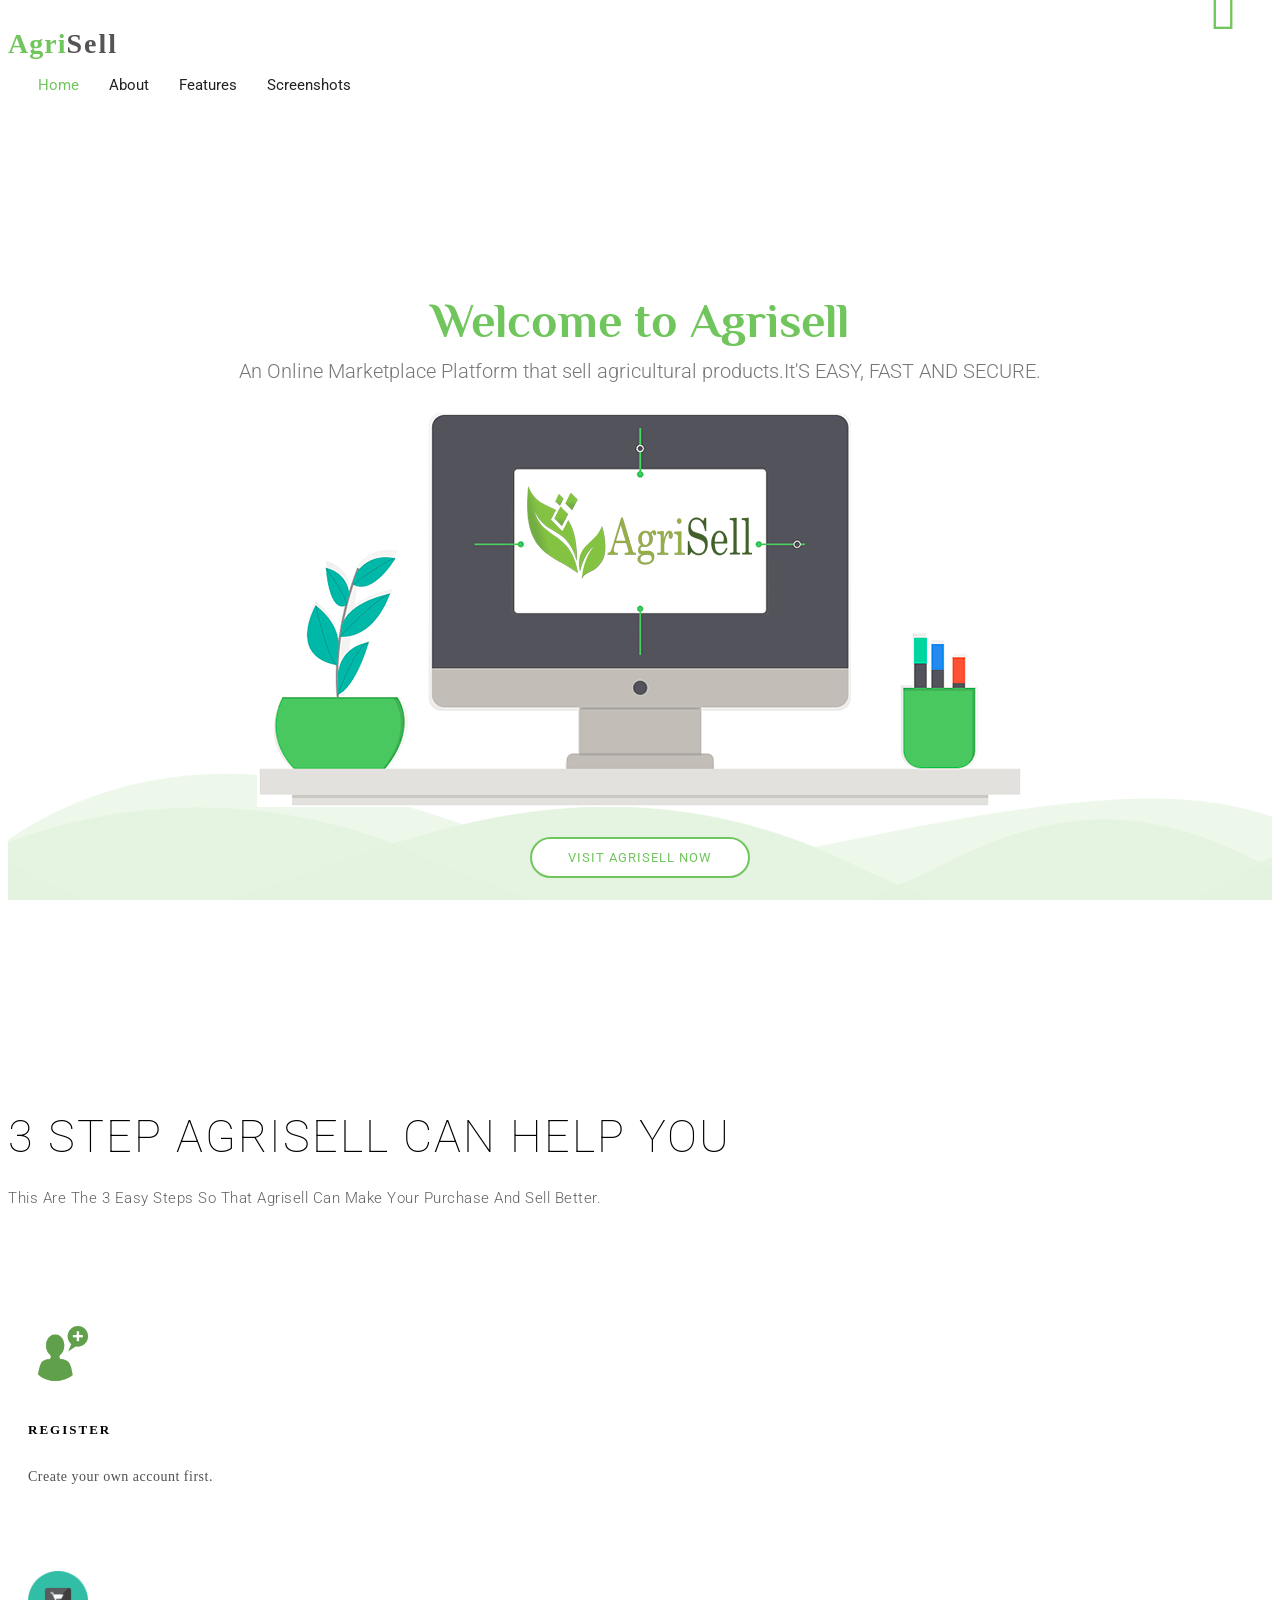
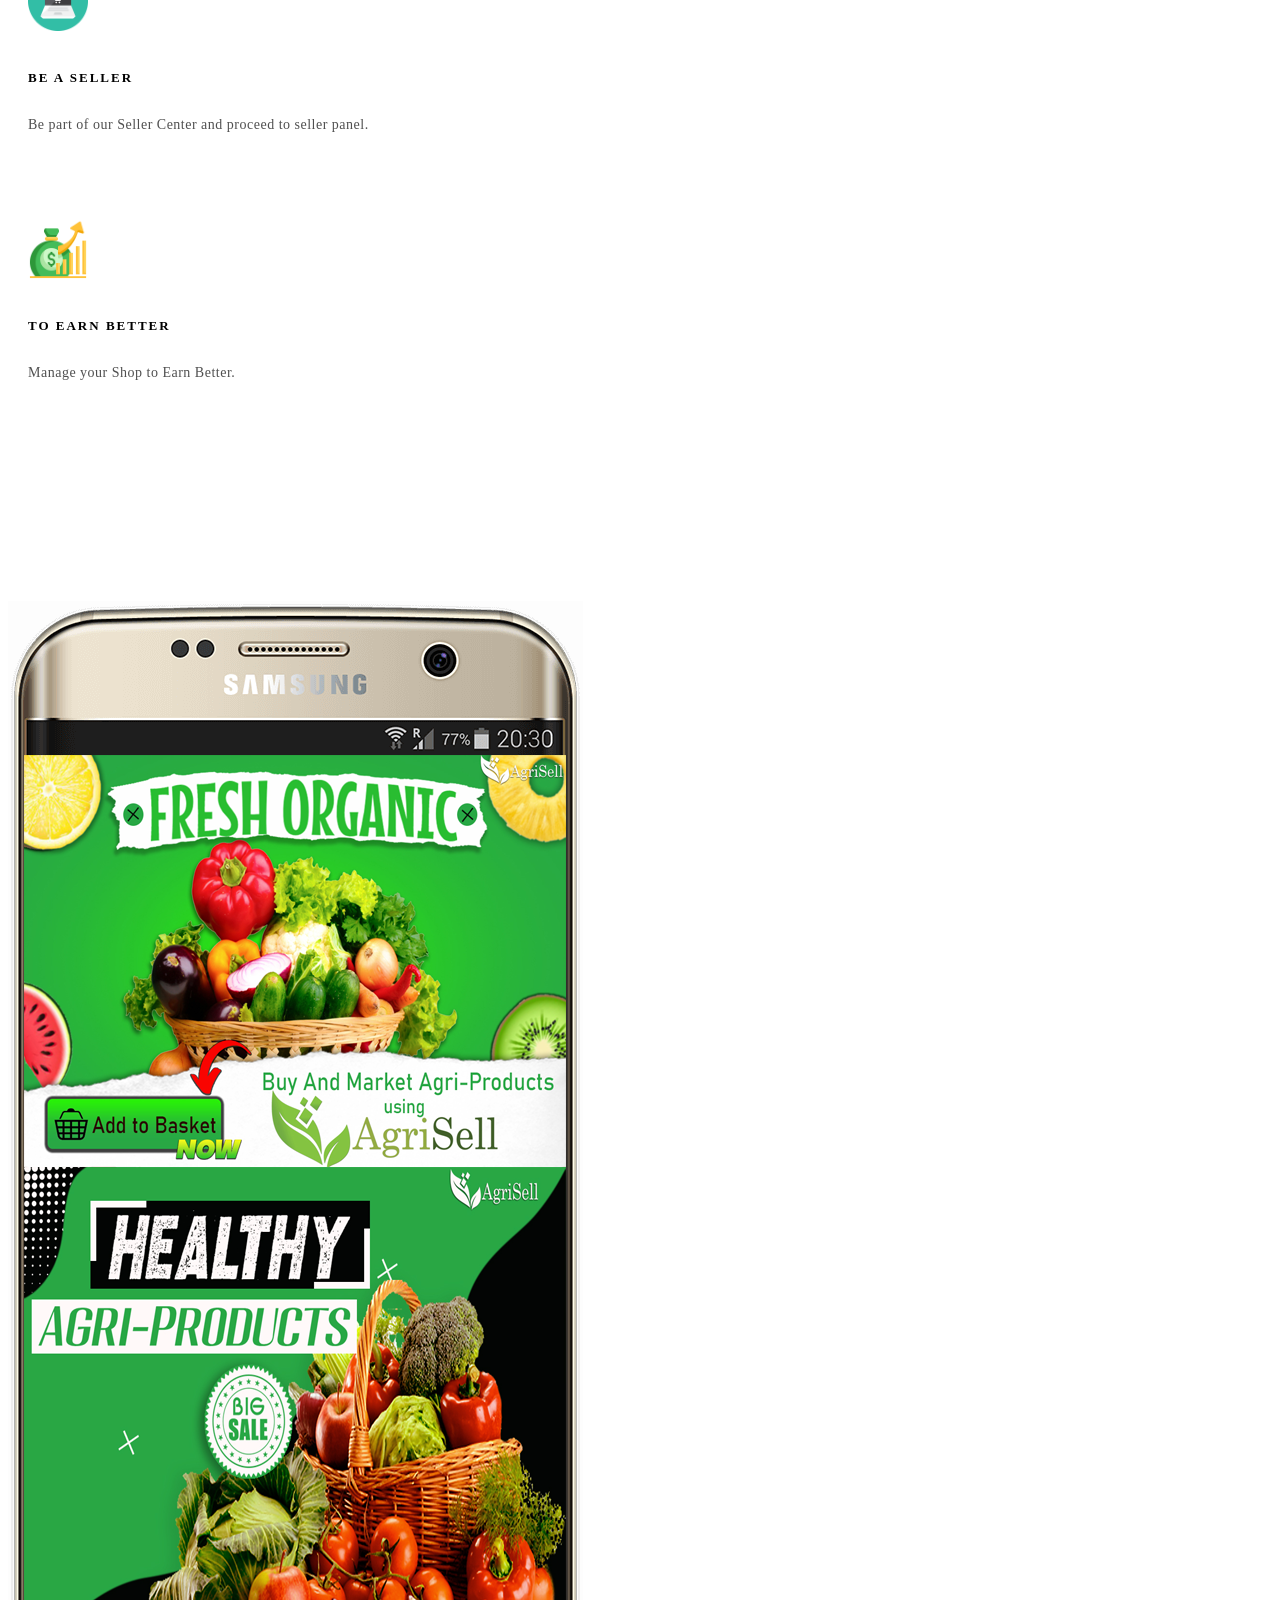
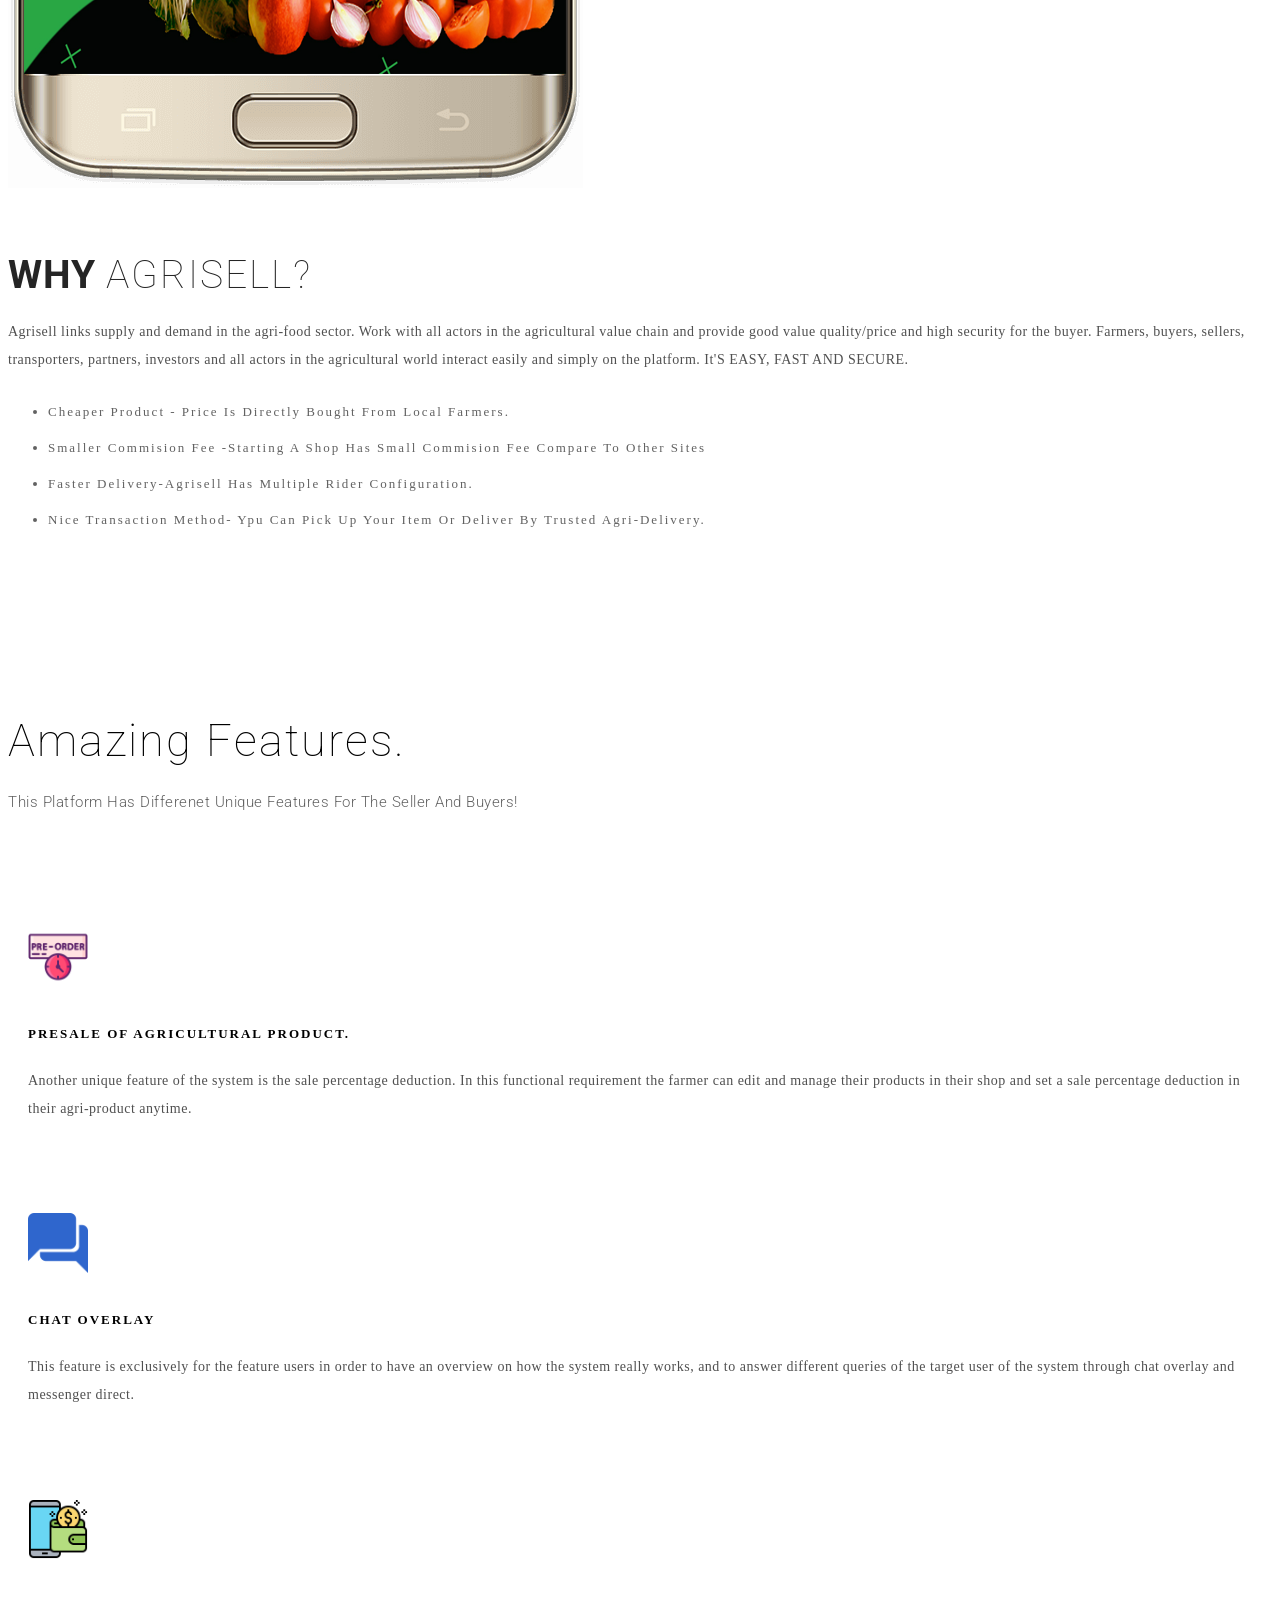
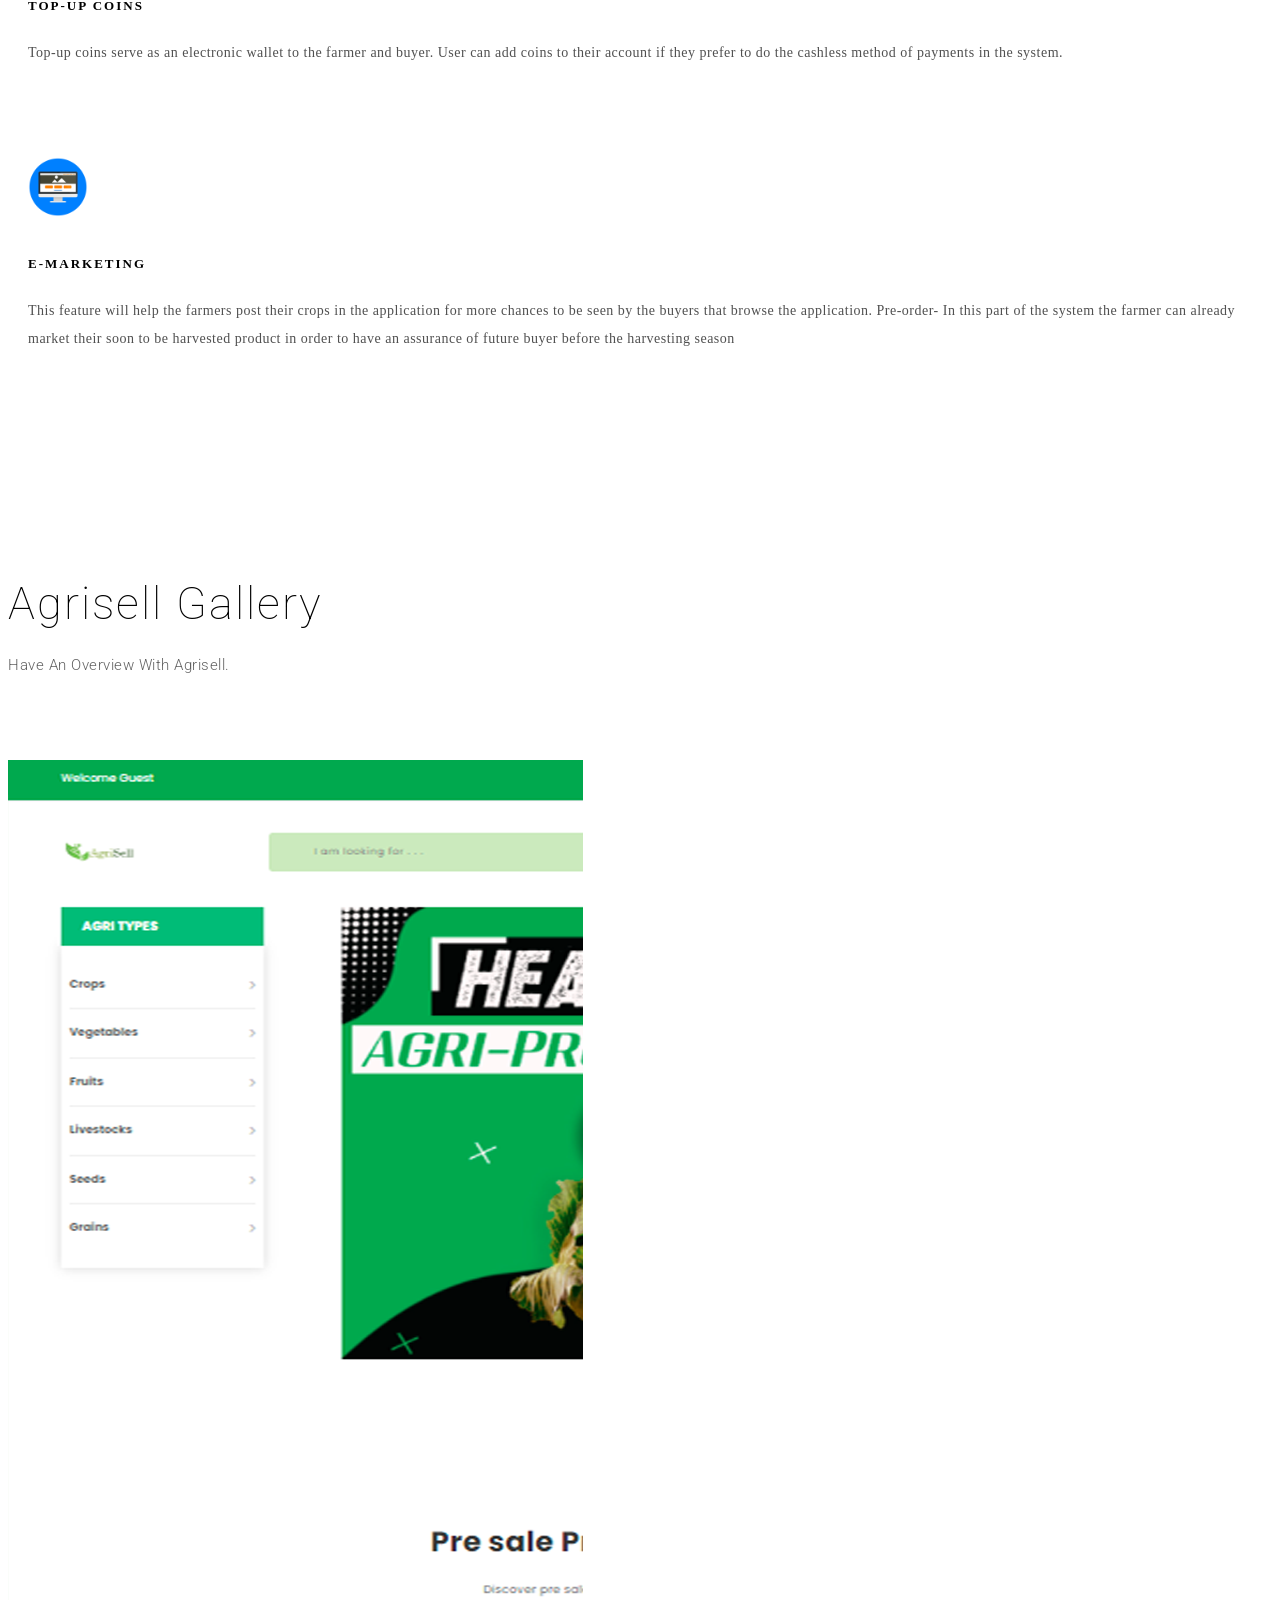
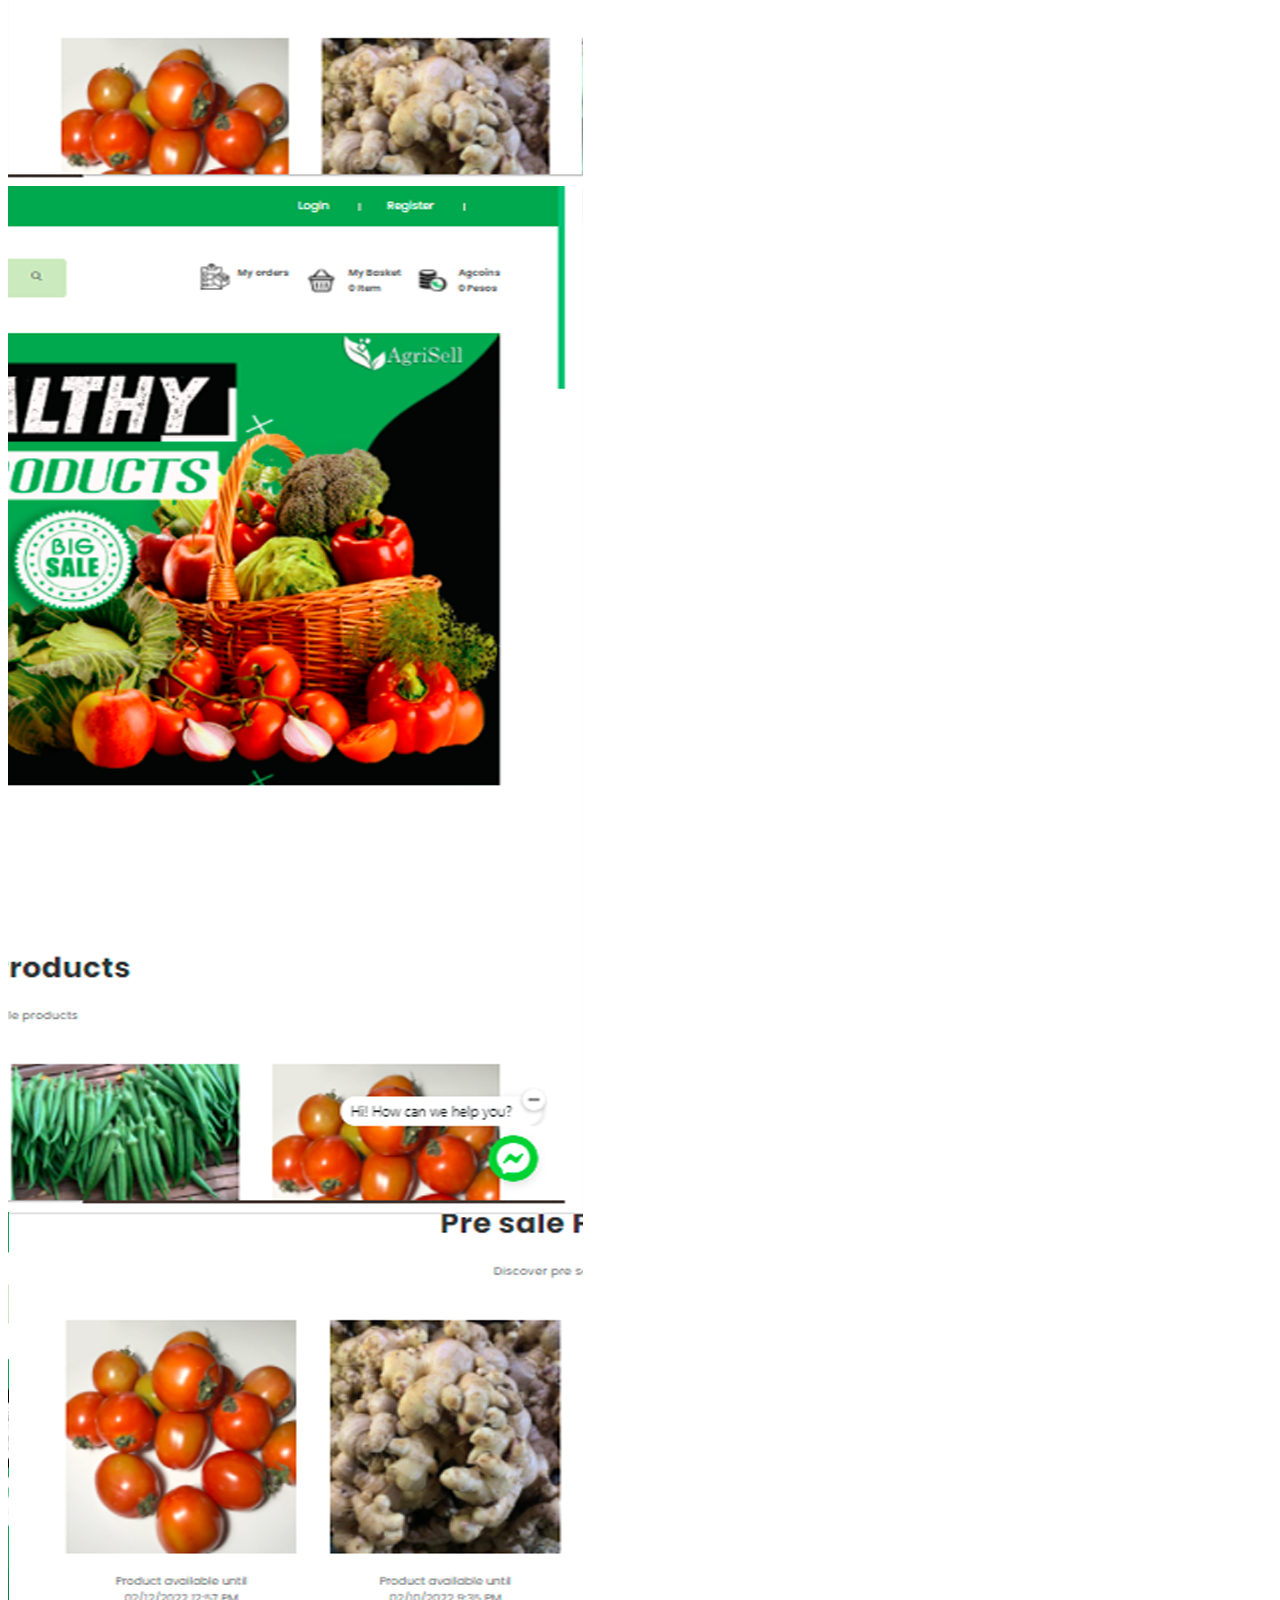
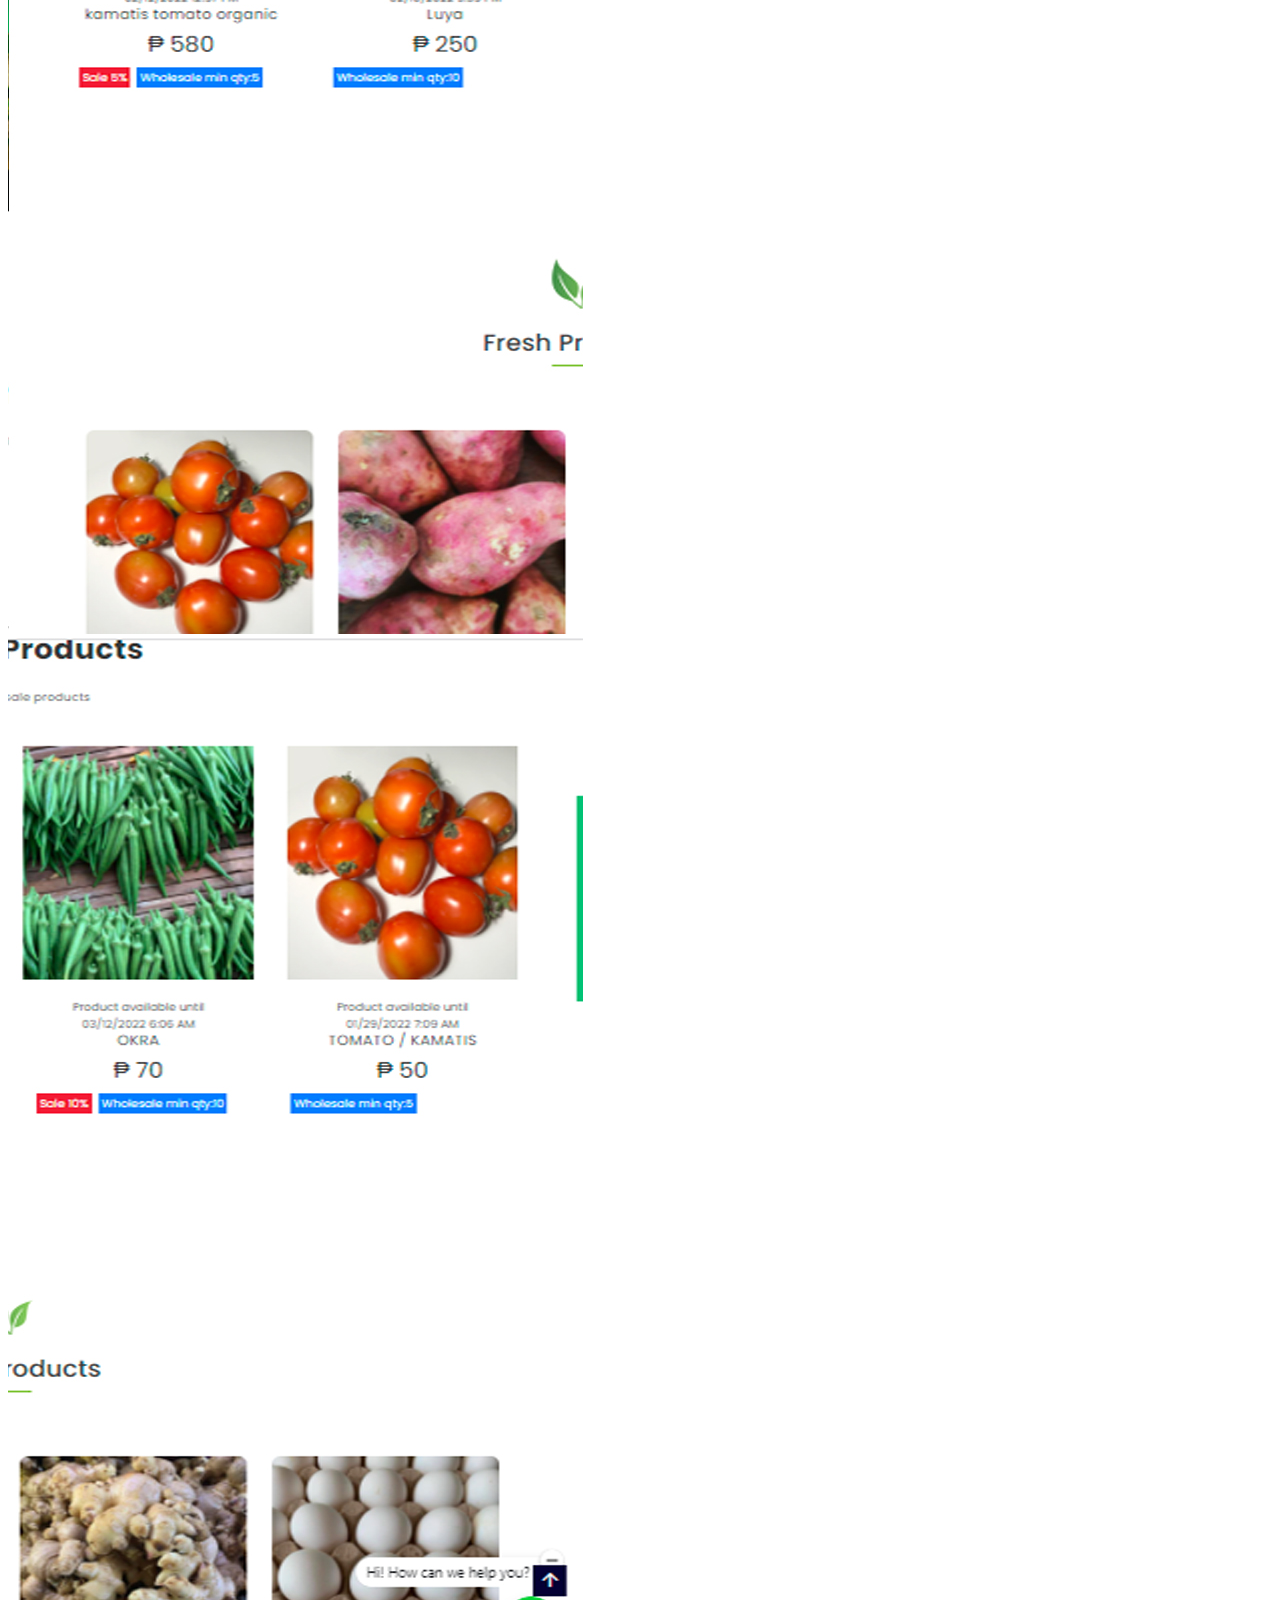
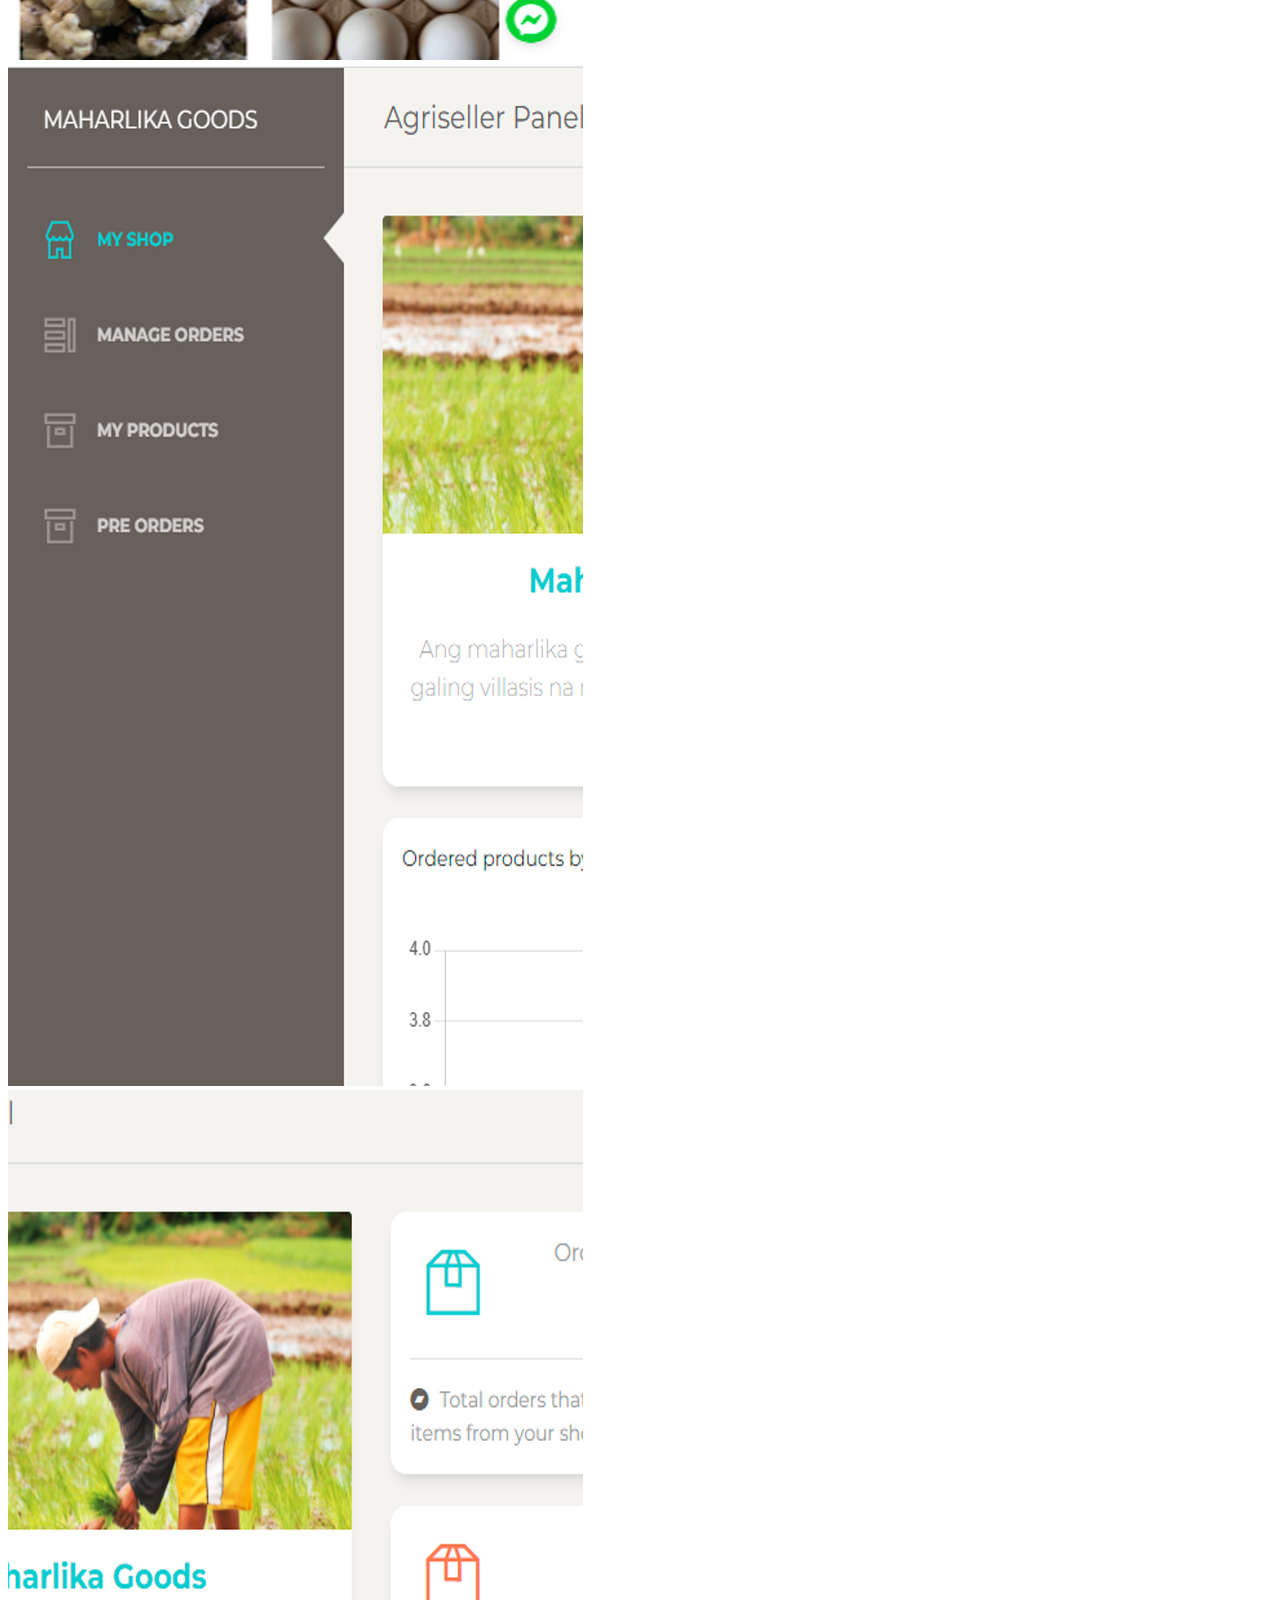
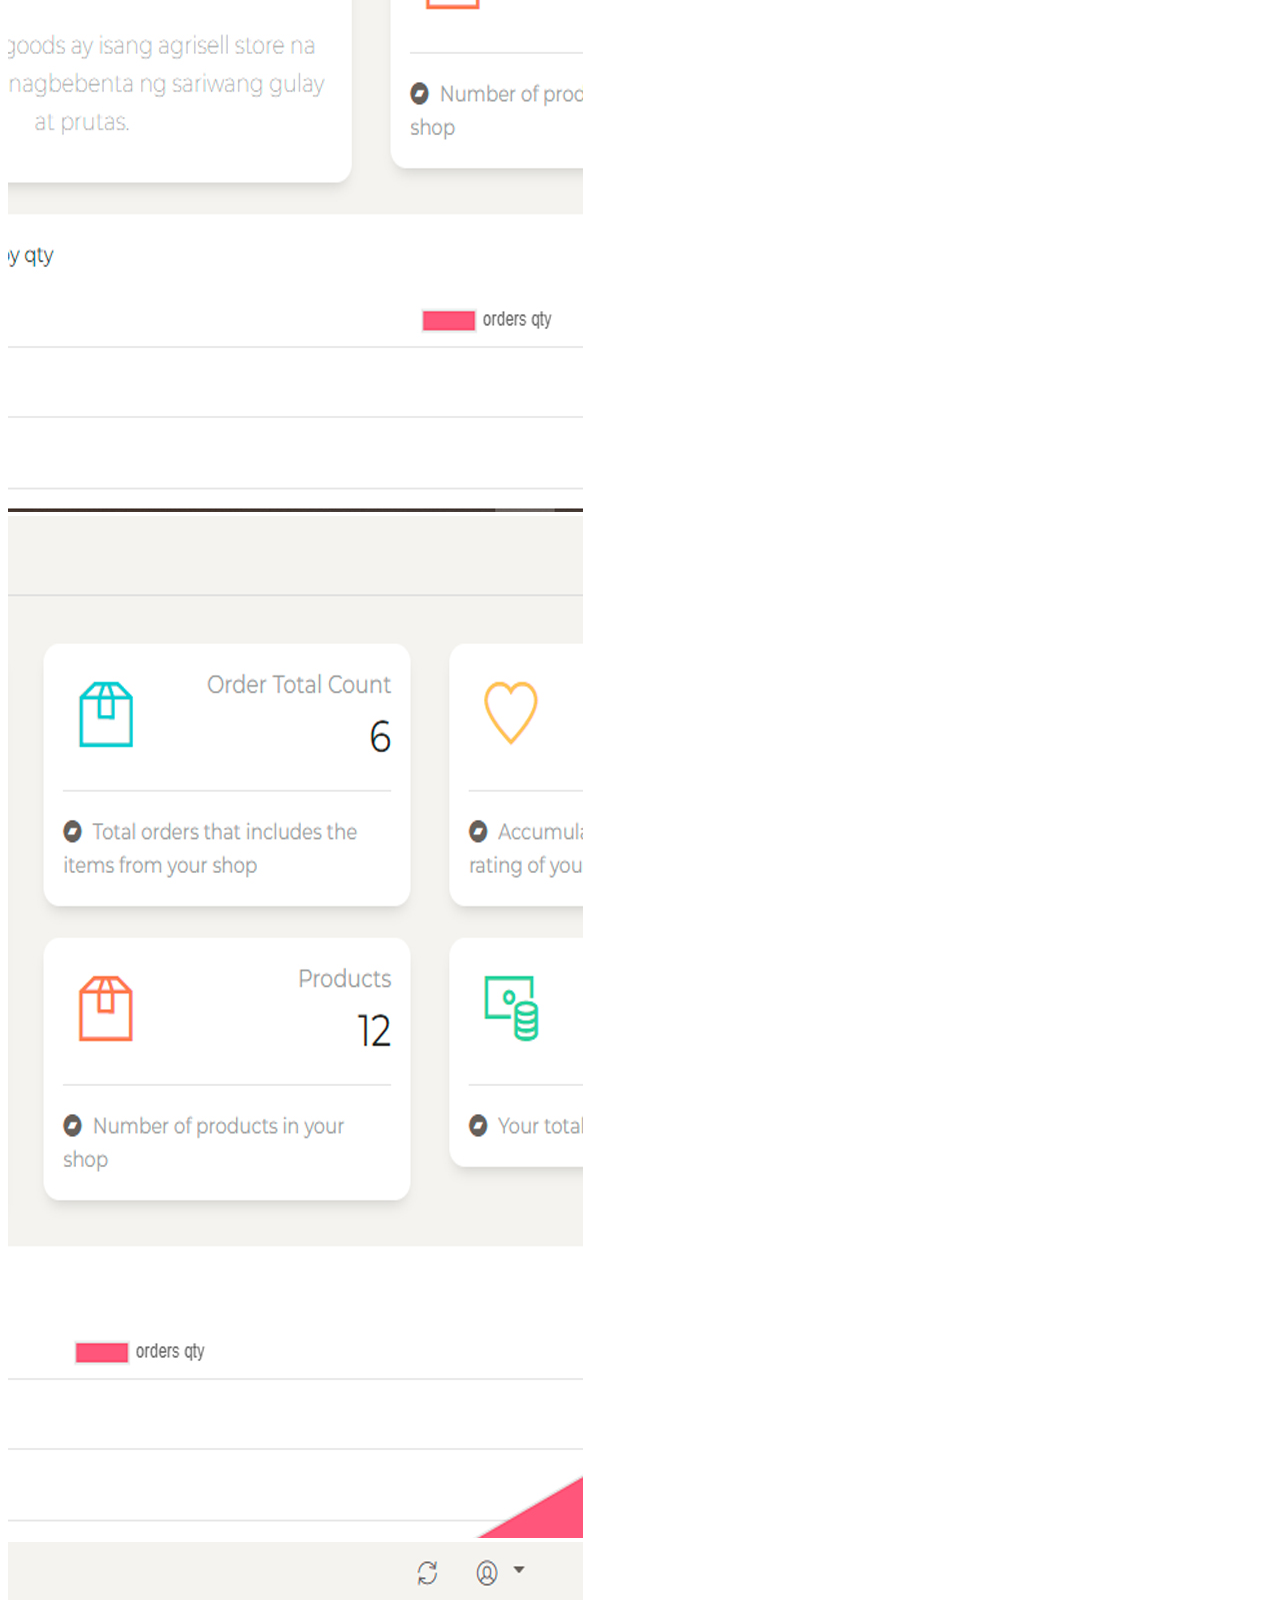
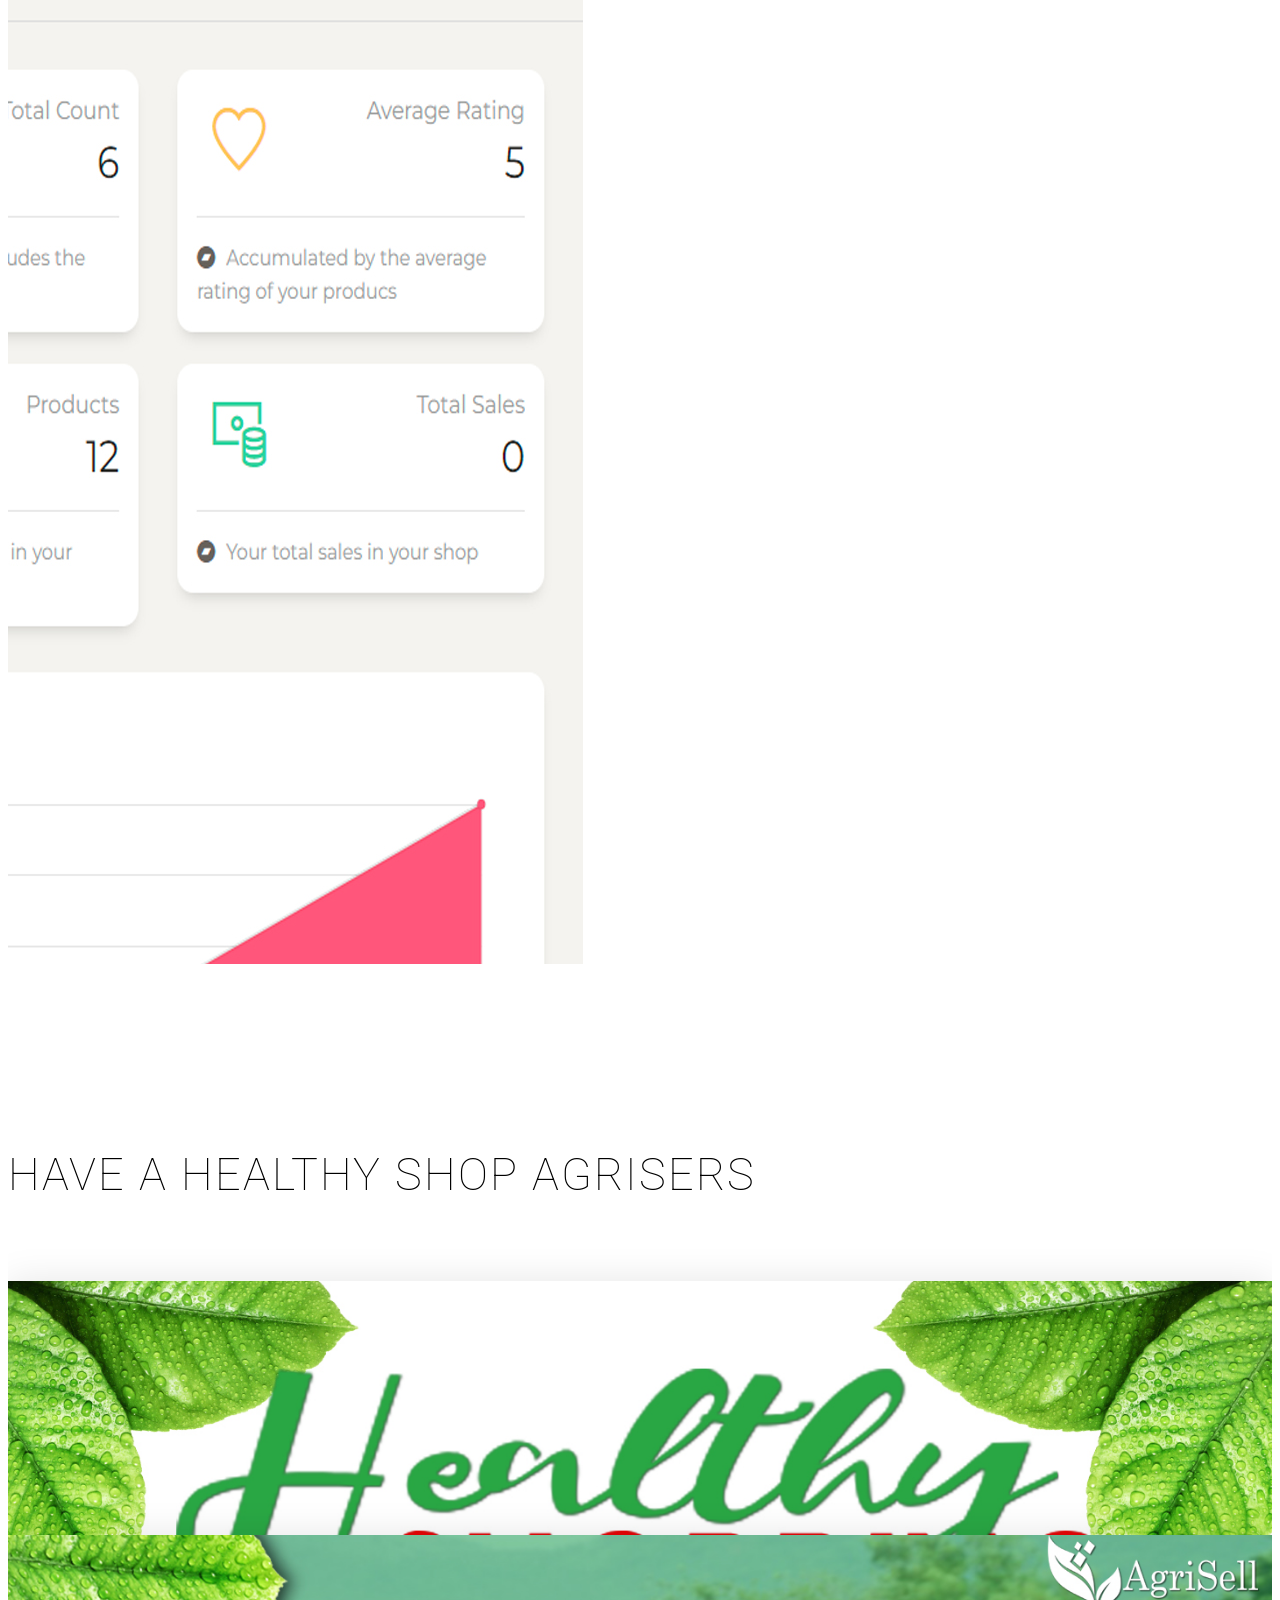
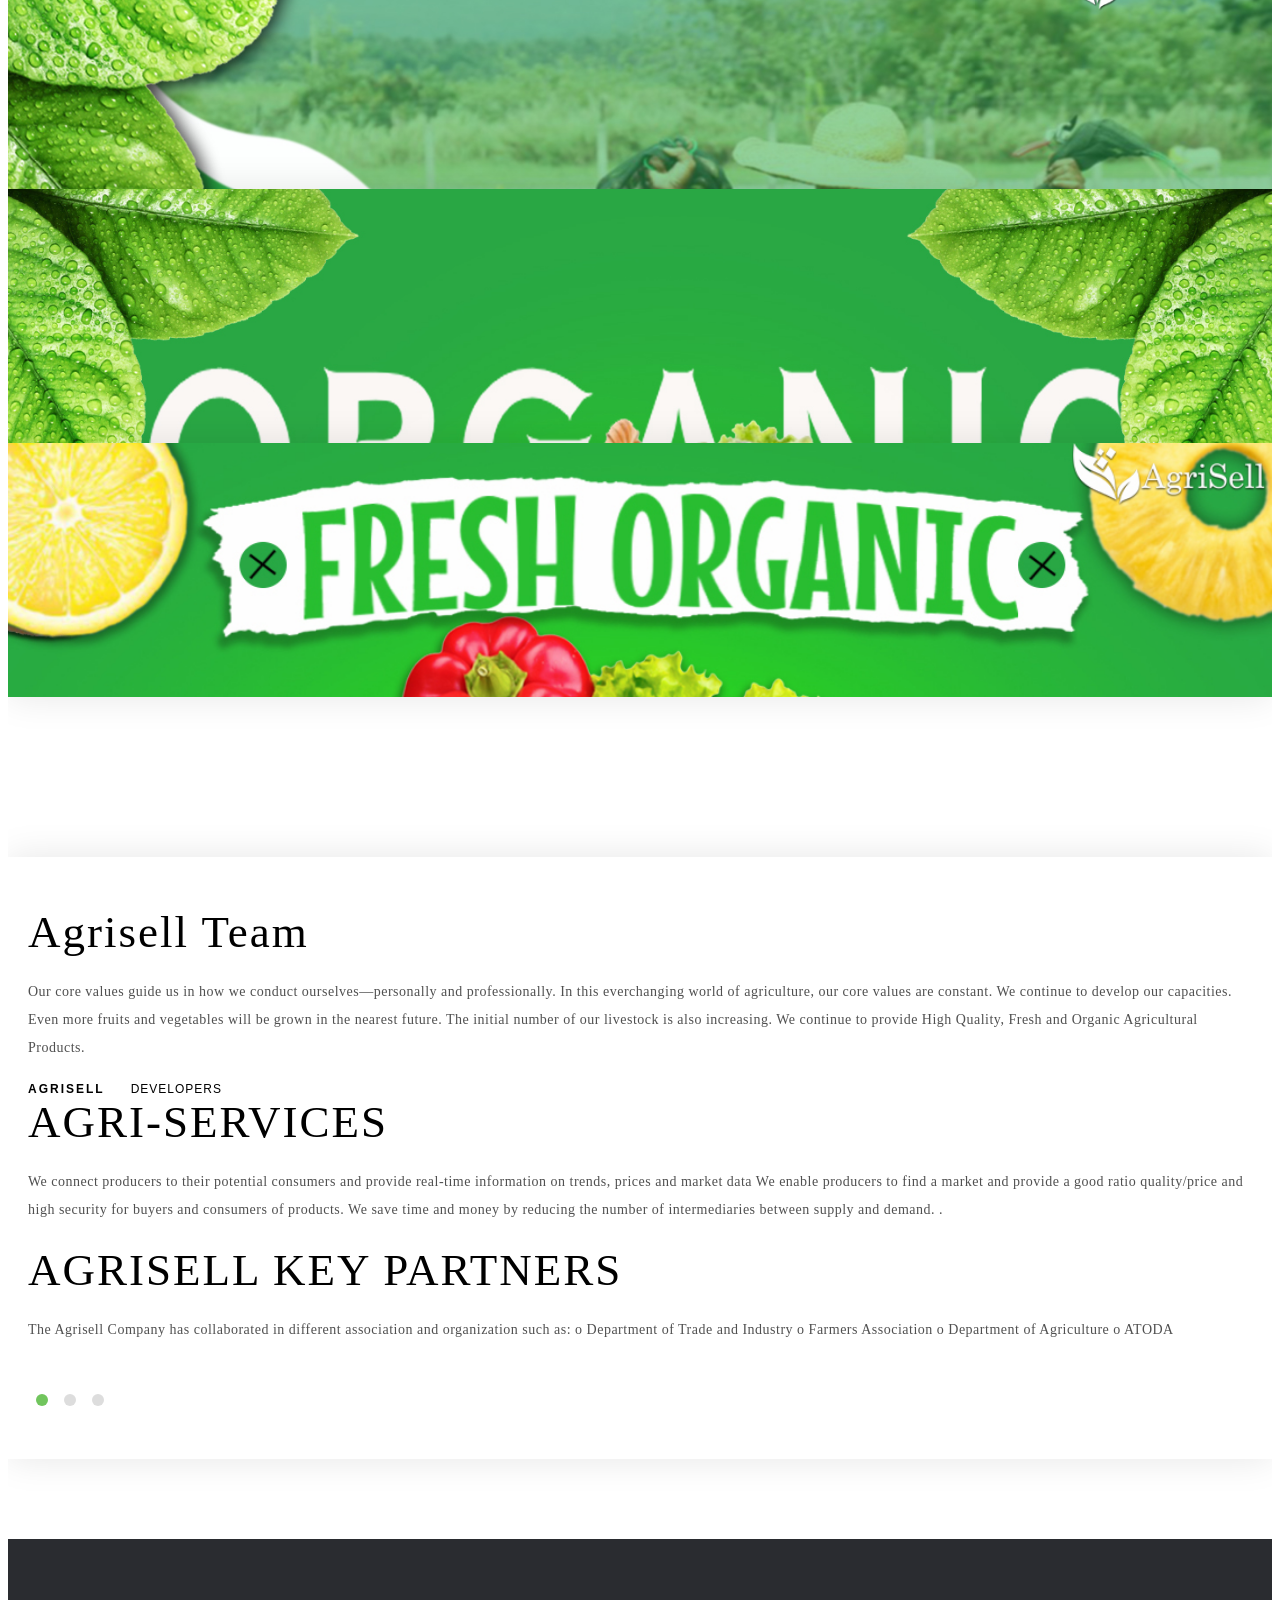
==== index.html @ 50410c85 "Add files via upload" ====
<!DOCTYPE html>
<html lang="en">

<head>
  <meta charset="utf-8">
  <meta content="width=device-width, initial-scale=1.0" name="viewport">

  <title>Agrisell</title>
  <meta content="" name="description">
  <meta content="" name="keywords">

  <!-- Favicons -->
  <link href="assets/img/logo2.png" rel="icon">
  <link href="assets/img/apple-touch-icon.png" rel="apple-touch-icon">

  <!-- Google Fonts -->
  <link href="https://fonts.googleapis.com/css?family=Open+Sans:300,300i,400,400i,700,700i|Roboto:100,300,400,500,700|Philosopher:400,400i,700,700i" rel="stylesheet">

  <!-- Vendor CSS Files -->
  <link href="assets/vendor/aos/aos.css" rel="stylesheet">
  <link href="assets/vendor/bootstrap/css/bootstrap.min.css" rel="stylesheet">
  <link href="assets/vendor/bootstrap-icons/bootstrap-icons.css" rel="stylesheet">
  <link href="assets/vendor/glightbox/css/glightbox.min.css" rel="stylesheet">
  <link href="assets/vendor/swiper/swiper-bundle.min.css" rel="stylesheet">

  <!-- Template Main CSS File -->
  <link href="assets/css/style.css" rel="stylesheet">

  <!-- =======================================================
  * Template Name: eStartup - v4.7.0
  * Template URL: https://bootstrapmade.com/estartup-bootstrap-landing-page-template/
  * Author: BootstrapMade.com
  * License: https://bootstrapmade.com/license/
  ======================================================== -->
</head>

<body>

  <!-- ======= Header ======= -->
  <header id="header" class="header fixed-top d-flex align-items-center">
    <div class="container d-flex align-items-center justify-content-between">

      <div id="logo">
        <h1><a href="index.html"><span>Agri</span>Sell</a></h1>
        <!-- Uncomment below if you prefer to use an image logo -->
        <!-- <a href="index.html"><img src="assets/img/logo.png" alt="" title="" /></a>-->
      </div>

      <nav id="navbar" class="navbar">
        <ul>
          <li><a class="nav-link scrollto active" href="#hero">Home</a></li>
          <li><a class="nav-link scrollto" href="#about-us">About</a></li>
          <li><a class="nav-link scrollto" href="#features">Features</a></li>
          <li><a class="nav-link scrollto" href="#screenshots">Screenshots</a></li>
     

         
        </ul>
        <i class="bi bi-list mobile-nav-toggle"></i>
      </nav><!-- .navbar -->

    </div>
  </header><!-- End Header -->

  <!-- ======= Hero Section ======= -->
  <section id="hero">
    <div class="hero-container" data-aos="fade-in">
      <h1>Welcome to Agrisell</h1>
      <h2>An Online Marketplace Platform that sell agricultural products.It'S EASY, FAST AND SECURE.</h2>
      <img src="assets/img/heroag.png" alt="Hero Imgs" data-aos="zoom-out" data-aos-delay="100">
      <a href="http://agslvilla.online/" class="btn-get-started scrollto">Visit AgriSell Now</a>
      
  </section><!-- End Hero Section -->

  <main id="main">

    <!-- ======= Get Started Section ======= -->
    <section id="get-started" class="padd-section text-center">

      <div class="container" data-aos="fade-up">
        <div class="section-title text-center">

          <h2>3 STEP AGRISELL CAN HELP YOU </h2>
          <p class="separator">This are the 3 easy steps so that Agrisell can make your purchase and sell better.</p>

        </div>
      </div>

      <div class="container">
        <div class="row">

          <div class="col-md-6 col-lg-4" data-aos="zoom-in" data-aos-delay="100">
            <div class="feature-block">

              <img src="assets/img/svg/regicon.jpg" alt="img">
              <h4>REGISTER</h4>
        <p>Create your own account first.</p>
           

            </div>
          </div>

          <div class="col-md-6 col-lg-4" data-aos="zoom-in" data-aos-delay="200">
            <div class="feature-block">

              <img src="assets/img/svg/sellcart.png" alt="img">
              <h4>BE A SELLER</h4>
              <p>Be part of our Seller Center and proceed to seller panel. </p>
        


            </div>
          </div>

          <div class="col-md-6 col-lg-4" data-aos="zoom-in" data-aos-delay="300">
            <div class="feature-block">

              <img src="assets/img/svg/earn.png" alt="img">
              <h4>TO EARN BETTER</h4>
              <p>Manage your Shop to Earn Better.</p>
         

            </div>
          </div>

        </div>
      </div>

    </section><!-- End Get Started Section -->

    <!-- ======= About Us Section ======= -->
    <section id="about-us" class="about-us padd-section">
      <div class="container" data-aos="fade-up">
        <div class="row justify-content-center">

          <div class="col-md-5 col-lg-3">
            <img src="assets/img/agee.png" alt="About" data-aos="zoom-in" data-aos-delay="100">
          </div>

          <div class="col-md-7 col-lg-5">
            <div class="about-content" data-aos="fade-left" data-aos-delay="100">

     <h2><span>WHY</span>AGRISELL? </h2>
              <p>Agrisell links supply and demand in the agri-food sector.
Work with all actors in the agricultural value chain and provide good value quality/price and high security for the buyer.
Farmers, buyers, sellers, transporters, partners, investors and all actors in the agricultural world interact easily and simply on the platform.
It'S EASY, FAST AND SECURE.

              </p>

               <ul class="list-unstyled">
                <li><i class="vi bi-chevron-right"></i>Cheaper Product - Price is directly bought from local farmers.
</li>
                <li><i class="vi bi-chevron-right"></i>Smaller commision fee -starting a shop has small commision fee compare to other sites
</li>
                <li><i class="vi bi-chevron-right"></i>Faster delivery-Agrisell has multiple rider configuration.
</li>
                <li><i class="vi bi-chevron-right"></i>Nice Transaction Method- Ypu can pick up your item or deliver by trusted agri-delivery.</li>
          
              </ul>
            </div>
          </div>

        </div>
      </div>
    </section><!-- End About Us Section -->

    <!-- ======= Features Section ======= -->
    <section id="features" class="padd-section text-center">

      <div class="container" data-aos="fade-up">
        <div class="section-title text-center">
          <h2>Amazing Features.</h2>
          <p class="separator">This platform has differenet unique features for the seller and buyers!</p>
        </div>

        <div class="row" data-aos="fade-up" data-aos-delay="100">

          <div class="col-md-6 col-lg-3">
            <div class="feature-block">
              <img src="assets/img/svg/presale.png" alt="img">
              <h4>Presale of Agricultural product.</h4>
              <p>Another unique feature of the system is the sale percentage deduction. In this functional requirement the farmer can edit 
and manage their products in their shop and set a sale percentage deduction in their agri-product anytime.</p>
            </div>
          </div>

          <div class="col-md-6 col-lg-3">
            <div class="feature-block">
              <img src="assets/img/svg/chatoverlay.png" alt="img">
              <h4>Chat Overlay</h4>
              <p>This feature is exclusively for the feature users in order to have an overview on how the system really works, 
and to answer different queries of the target user of the system through chat overlay and messenger direct.</p>
            </div>
          </div>

          <div class="col-md-6 col-lg-3">
            <div class="feature-block">
              <img src="assets/img/svg/agricoins.png" alt="img">
              <h4>Top-up coins</h4>
              <p>Top-up coins serve as an electronic wallet to the farmer and buyer. User can add coins to their account if they prefer to do the cashless
 method of payments in the system.</p>
            </div>
          </div>

          <div class="col-md-6 col-lg-3">
            <div class="feature-block">
              <img src="assets/img/svg/emarket.png" alt="img">
              <h4>E-marketing</h4>
              <p>This feature will help the farmers post their crops in the application for more chances to be seen by the buyers that browse the application.
Pre-order- In this part of the system the farmer can already market their soon to be harvested product in order to have an assurance of future buyer before 
the harvesting season</p>
            </div>
          </div>

         

        </div>
      </div>
    </section><!-- End Features Section -->

    <!-- ======= Screenshots Section ======= -->
    <section id="screenshots" class="padd-section text-center">

      <div class="container" data-aos="fade-up">
        <div class="section-title text-center">
          <h2>Agrisell Gallery</h2>
          <p class="separator">Have an overview with agrisell.</p>
        </div>

        <div class="screens-slider swiper">
          <div class="swiper-wrapper align-items-center">
            <div class="swiper-slide"><img src="assets/img/screen/aa.png" class="img-fluid" alt=""></div>
            <div class="swiper-slide"><img src="assets/img/screen/b.png" class="img-fluid" alt=""></div>
            <div class="swiper-slide"><img src="assets/img/screen/c.jpg" class="img-fluid" alt=""></div>
            <div class="swiper-slide"><img src="assets/img/screen/d.jpg" class="img-fluid" alt=""></div>
            <div class="swiper-slide"><img src="assets/img/screen/e.jpg" class="img-fluid" alt=""></div>
            <div class="swiper-slide"><img src="assets/img/screen/f.jpg" class="img-fluid" alt=""></div>
            <div class="swiper-slide"><img src="assets/img/screen/g.jpg" class="img-fluid" alt=""></div>
            <div class="swiper-slide"><img src="assets/img/screen/h.jpg" class="img-fluid" alt=""></div>
          </div>
          <div class="swiper-pagination"></div>
        </div>
      </div>

    </section><!-- End Screenshots Section -->



    <!-- ======= Team Section ======= -->
    <section id="team" class="padd-section text-center">

      <div class="container" data-aos="fade-up">
        <div class="section-title text-center">

          <h2>HAVE A HEALTHY SHOP AGRISERS</h2>
    
        </div>

        <div class="row">

          <div class="col-md-6 col-md-4 col-lg-3" data-aos="zoom-in" data-aos-delay="100">
            <div class="team-block bottom">
              <img src="assets/img/team/a.jpg" class="img-responsive" alt="img">
             
            </div>
          </div>

          <div class="col-md-6 col-md-4 col-lg-3" data-aos="zoom-in" data-aos-delay="200">
            <div class="team-block bottom">
              <img src="assets/img/team/b.jpg" class="img-responsive" alt="img">
              
            </div>
          </div>

          <div class="col-md-6 col-md-4 col-lg-3" data-aos="zoom-in" data-aos-delay="300">
            <div class="team-block bottom">
              <img src="assets/img/team/c.jpg" class="img-responsive" alt="img">
              
            </div>
          </div>

          <div class="col-md-6 col-md-4 col-lg-3" data-aos="zoom-in" data-aos-delay="400">
            <div class="team-block bottom">
              <img src="assets/img/team/d.jpg" class="img-responsive" alt="img">
              
            </div>
          </div>
        

        </div>
      </div>
    </section><!-- End Team Section -->

    <!-- ======= Testimonials Section ======= -->
    <section id="testimonials" class="padd-section text-center">
      <div class="container" data-aos="fade-up">
        <div class="row justify-content-center">

          <div class="col-md-8">

            <div class="testimonials-content">
              <div id="carousel-example-generic" class="carousel slide" data-bs-ride="carousel">

                <div class="carousel-inner" role="listbox">

                  <div class="carousel-item  active">
                    <div class="top-top">

                      <h2>Agrisell Team</h2>
                      <p>Our core values guide us in how we conduct ourselves—personally and professionally. In this everchanging world of agriculture, our core values are constant.
We continue to develop our capacities. Even more fruits and vegetables will be grown in the nearest future. The initial number of our livestock is also increasing. We continue to provide High Quality, Fresh and Organic Agricultural Products.

</p>
                      <h4>Agrisell<span>Developers</span></h4>

                    </div>
                  </div>

                  <div class="carousel-item ">
                    <div class="top-top">

                      <h2>AGRI-SERVICES</h2>
                      <p>We connect producers to their potential consumers and provide real-time information on trends, prices and market data

We enable producers to find a market and provide a good ratio quality/price 
and high security for buyers and consumers of products.

We save time and money by reducing the number of intermediaries 
between supply and demand.
.</p>
                  

                    </div>
                  </div>

                  <div class="carousel-item ">
                    <div class="top-top">

                      <h2>AGRISELL KEY PARTNERS</h2>
                      <p>The Agrisell Company has collaborated in different association and organization such as:
o Department of Trade and Industry
o Farmers Association
o Department of Agriculture
o ATODA
</p>
                

                    </div>
                  </div>

                </div>

                <div class="btm-btm">

                  <ul class="list-unstyled carousel-indicators">
                    <li data-bs-target="#carousel-example-generic" data-bs-slide-to="0" class="active"></li>
                    <li data-bs-target="#carousel-example-generic" data-bs-slide-to="1"></li>
                    <li data-bs-target="#carousel-example-generic" data-bs-slide-to="2"></li>
                  </ul>

                </div>

              </div>
            </div>
          </div>

        </div>
      </div>
    </section><!-- End Testimonials Section -->



  </main><!-- End #main -->

  <!-- ======= Footer ======= -->
  <footer class="footer">
    

    <div class="copyrights">
      <div class="container">
        <p>&copy; Copyrights Agrisell. All rights reserved.</p>
        <div class="credits">
          <!--
          All the links in the footer should remain intact.
          You can delete the links only if you purchased the pro version.
          Licensing information: https://bootstrapmade.com/license/
          Purchase the pro version with working PHP/AJAX contact form: https://bootstrapmade.com/buy/?theme=eStartup
        -->
       
        </div>
      </div>
    </div>

  </footer><!-- End  Footer -->

  <a href="#" class="back-to-top d-flex align-items-center justify-content-center"><i class="bi bi-arrow-up-short"></i></a>

  <!-- Vendor JS Files -->
  <script src="assets/vendor/aos/aos.js"></script>
  <script src="assets/vendor/bootstrap/js/bootstrap.bundle.min.js"></script>
  <script src="assets/vendor/glightbox/js/glightbox.min.js"></script>
  <script src="assets/vendor/swiper/swiper-bundle.min.js"></script>
  <script src="assets/vendor/php-email-form/validate.js"></script>

  <!-- Template Main JS File -->
  <script src="assets/js/main.js"></script>

</body>

</html>
---- assets/css/style.css ----
/**
* Template Name: eStartup - v4.7.0
* Template URL: https://bootstrapmade.com/estartup-bootstrap-landing-page-template/
* Author: BootstrapMade.com
* License: https://bootstrapmade.com/license/
*/

/*--------------------------------------------------------------
# General
--------------------------------------------------------------*/
body {
  background-color: #fff;
  color: #333;
}

h1, h2, h3, h4, h5, h6 {
  margin: 0;
}

h2 {
  color: #000;
  font-weight: 600;
}

h4 {
  color: #000;
  font-size: 13px;
  font-weight: 700;
  letter-spacing: 2px;
  text-transform: uppercase;
  line-height: 2;
}

h5 {
  color: #626262;
  font-size: 14px;
  font-weight: 500;
}

a {
  letter-spacing: 2px;
  text-decoration: none;
  color: #71c55d;
}
a:hover {
  color: #92d283;
}

ul {
  letter-spacing: 1px;
}

li {
  color: #626262;
  font-size: 13px;
  font-weight: 400;
  letter-spacing: 2px;
  line-height: 30px;
  text-transform: capitalize;
}

p {
  color: #505050;
  font-size: 14px;
  font-weight: 300;
  letter-spacing: 0.5px;
  line-height: 2;
  margin-bottom: 20px;
}

span {
  letter-spacing: 1px;
}

.container-full {
  padding-left: 0;
  padding-right: 0;
}

.btn {
  border: 1px solid #fff;
  border-radius: 50px;
  color: #fff;
  font-size: 11px;
  font-weight: 600;
  padding: 15px 40px;
  text-transform: uppercase;
  transition: all 0.5s ease-in-out 0s;
}

.btn-default:hover {
  color: #fff;
  background-color: #e6e6e6;
  border-color: #adadad;
}

.fa {
  text-decoration: none;
  font-size: 13px;
}

/*--------------------------------------------------------------
# Back to top button
--------------------------------------------------------------*/
.back-to-top {
  position: fixed;
  visibility: hidden;
  opacity: 0;
  right: 15px;
  bottom: 15px;
  z-index: 996;
  background: #71c55d;
  width: 40px;
  height: 40px;
  border-radius: 4px;
  transition: all 0.4s;
}
.back-to-top i {
  font-size: 28px;
  color: #fff;
  line-height: 0;
}
.back-to-top:hover {
  background: #8bd07b;
  color: #fff;
}
.back-to-top.active {
  visibility: visible;
  opacity: 1;
}

/*--------------------------------------------------------------
# Header
--------------------------------------------------------------*/
#header {
  background: #fff;
  z-index: 997;
  transition: all 0.5s ease;
  padding: 20px 0;
}
#header #logo h1 {
  color: #505050;
  font-size: 28px;
  font-weight: 600;
  letter-spacing: 1px;
  margin: 0;
}
#header #logo h1 a {
  color: #555;
  display: inline-block;
  text-decoration: none;
}
#header #logo h1 a span {
  color: #71c55d;
}
#header #logo img {
  padding: 0;
  margin: 0;
}
#header.header-scrolled {
  background: #fff;
  box-shadow: 0 3px 7px rgba(0, 0, 0, 0.1);
  padding: 12px 0;
}

/*--------------------------------------------------------------
# Navigation Menu
--------------------------------------------------------------*/
/**
* Desktop Navigation 
*/
.navbar {
  padding: 0;
}
.navbar ul {
  margin: 0;
  padding: 0;
  display: flex;
  list-style: none;
  align-items: center;
}
.navbar li {
  position: relative;
}
.navbar a, .navbar a:focus {
  display: flex;
  align-items: center;
  justify-content: space-between;
  padding: 10px 0 10px 30px;
  font-family: "Roboto", sans-serif;
  font-size: 15px;
  color: #222;
  white-space: nowrap;
  transition: 0.3s;
  letter-spacing: 0;
}
.navbar a i, .navbar a:focus i {
  font-size: 12px;
  line-height: 0;
  margin-left: 5px;
}
.navbar a:hover, .navbar .active, .navbar .active:focus, .navbar li:hover > a {
  color: #71c55d;
}
.navbar .dropdown ul {
  display: block;
  position: absolute;
  left: 14px;
  top: calc(100% + 30px);
  margin: 0;
  padding: 10px 0;
  z-index: 99;
  opacity: 0;
  visibility: hidden;
  background: #fff;
  box-shadow: 0px 0px 30px rgba(127, 137, 161, 0.25);
  transition: 0.3s;
  border-radius: 4px;
}
.navbar .dropdown ul li {
  min-width: 200px;
}
.navbar .dropdown ul a {
  padding: 10px 20px;
  text-transform: none;
}
.navbar .dropdown ul a i {
  font-size: 12px;
}
.navbar .dropdown ul a:hover, .navbar .dropdown ul .active:hover, .navbar .dropdown ul li:hover > a {
  color: #71c55d;
}
.navbar .dropdown:hover > ul {
  opacity: 1;
  top: 100%;
  visibility: visible;
}
.navbar .dropdown .dropdown ul {
  top: 0;
  left: calc(100% - 30px);
  visibility: hidden;
}
.navbar .dropdown .dropdown:hover > ul {
  opacity: 1;
  top: 0;
  left: 100%;
  visibility: visible;
}
@media (max-width: 1366px) {
  .navbar .dropdown .dropdown ul {
    left: -90%;
  }
  .navbar .dropdown .dropdown:hover > ul {
    left: -100%;
  }
}

/**
* Mobile Navigation 
*/
.mobile-nav-toggle {
  color: #222;
  font-size: 28px;
  cursor: pointer;
  display: none;
  line-height: 0;
  transition: 0.5s;
}
.mobile-nav-toggle.bi-x {
  color: #fff;
}

@media (max-width: 991px) {
  .mobile-nav-toggle {
    display: block;
  }

  .navbar ul {
    display: none;
  }
}
.navbar-mobile {
  position: fixed;
  overflow: hidden;
  top: 0;
  right: 0;
  left: 0;
  bottom: 0;
  background: rgba(34, 34, 34, 0.9);
  transition: 0.3s;
  z-index: 999;
}
.navbar-mobile .mobile-nav-toggle {
  position: absolute;
  top: 15px;
  right: 15px;
}
.navbar-mobile ul {
  display: block;
  position: absolute;
  top: 55px;
  right: 15px;
  bottom: 15px;
  left: 15px;
  padding: 10px 0;
  border-radius: 6px;
  background-color: #fff;
  overflow-y: auto;
  transition: 0.3s;
}
.navbar-mobile a, .navbar-mobile a:focus {
  padding: 10px 20px;
  font-size: 15px;
  color: #222;
}
.navbar-mobile a:hover, .navbar-mobile .active, .navbar-mobile li:hover > a {
  color: #71c55d;
}
.navbar-mobile .getstarted, .navbar-mobile .getstarted:focus {
  margin: 15px;
}
.navbar-mobile .dropdown ul {
  position: static;
  display: none;
  margin: 10px 20px;
  padding: 10px 0;
  z-index: 99;
  opacity: 1;
  visibility: visible;
  background: #fff;
  box-shadow: 0px 0px 30px rgba(127, 137, 161, 0.25);
}
.navbar-mobile .dropdown ul li {
  min-width: 200px;
}
.navbar-mobile .dropdown ul a {
  padding: 10px 20px;
}
.navbar-mobile .dropdown ul a i {
  font-size: 12px;
}
.navbar-mobile .dropdown ul a:hover, .navbar-mobile .dropdown ul .active:hover, .navbar-mobile .dropdown ul li:hover > a {
  color: #71c55d;
}
.navbar-mobile .dropdown > .dropdown-active {
  display: block;
}

/*--------------------------------------------------------------
# Hero Section
--------------------------------------------------------------*/
#hero {
  width: 100%;
  height: calc(100vh - 40px);
  background: url(../img/hero-bg.png) center bottom no-repeat;
  background-size: 100%;
  position: relative;
  margin-top: 40px;
}
@media (min-width: 1025px) {
  #hero {
    background-attachment: fixed;
  }
}
@media (min-width: 1025px) and (max-height: 768px) {
  #hero {
    height: 110vh;
  }
}
@media (max-height: 600px) {
  #hero {
    height: 200vh;
  }
}
#hero .hero-container {
  position: absolute;
  bottom: 0;
  top: 0;
  left: 0;
  right: 0;
  display: flex;
  justify-content: center;
  align-items: center;
  flex-direction: column;
  text-align: center;
}
#hero h1 {
  margin: 0 0 10px 0;
  font-size: 48px;
  font-weight: 700;
  line-height: 56px;
  font-family: "Philosopher", sans-serif;
  color: #71c55d;
}
@media (max-width: 768px) {
  #hero h1 {
    font-size: 28px;
    line-height: 36px;
  }
}
#hero h2 {
  color: #777;
  margin-bottom: 30px;
  font-size: 20px;
  font-family: "Roboto", sans-serif;
  font-weight: 300;
}
@media (max-width: 768px) {
  #hero h2 {
    font-size: 18px;
    line-height: 24px;
    margin-bottom: 30px;
  }
}
#hero img {
  max-width: 95%;
  margin-bottom: 30px;
}
#hero .btn-get-started {
  font-family: "Roboto", sans-serif;
  text-transform: uppercase;
  font-weight: 400;
  font-size: 13px;
  letter-spacing: 1px;
  display: inline-block;
  padding: 11px 36px;
  border-radius: 50px;
  transition: 0.5s;
  margin-bottom: 30px;
  border: 2px solid #71c55d;
  background: #fff;
  color: #71c55d;
  text-decoration: none;
}
#hero .btn-get-started:hover {
  background: #71c55d;
  color: #fff;
}
#hero .btns a {
  color: #555;
  font-size: 11px;
  font-weight: 600;
  text-transform: uppercase;
  margin: 4px 20px;
  text-decoration: none;
  transition: 0.3s;
}
@media (max-width: 575px) {
  #hero .btns a {
    margin: 4px 8px;
  }
}
#hero .btns a:hover {
  color: #71c55d;
}

/*--------------------------------------------------------------
# Sections
--------------------------------------------------------------*/
section {
  overflow: hidden;
}

.padd-section {
  padding-bottom: 80px;
  padding-top: 80px;
}
@media (max-width: 992px) {
  .padd-section {
    padding-top: 40px;
    padding-bottom: 40px;
  }
}

.section-title {
  margin-bottom: 80px;
}
@media (max-width: 992px) {
  .section-title {
    margin-bottom: 40px;
  }
}

.section-title h2 {
  font-family: "Roboto", sans-serif;
  font-size: 45px;
  font-weight: 100;
  letter-spacing: 2px;
  margin-bottom: 20px;
  text-transform: capitalize;
}

.section-title .separator {
  margin: 0;
}

.separator {
  color: #626262;
  font-family: "Roboto", sans-serif;
  font-size: 15px;
  font-weight: 300;
  margin-bottom: 30px;
  text-transform: capitalize;
}

/*--------------------------------------------------------------
# Breadcrumbs
--------------------------------------------------------------*/
.breadcrumbs {
  padding: 20px 0;
  background-color: #f5fbf3;
  min-height: 40px;
  margin-top: 82px;
}
@media (max-width: 992px) {
  .breadcrumbs {
    margin-top: 68px;
  }
}
.breadcrumbs h2 {
  font-size: 24px;
  font-weight: 300;
  margin: 0;
}
@media (max-width: 992px) {
  .breadcrumbs h2 {
    margin: 0 0 10px 0;
  }
}
.breadcrumbs ol {
  display: flex;
  flex-wrap: wrap;
  list-style: none;
  padding: 0;
  margin: 0;
}
.breadcrumbs ol li {
  letter-spacing: 0;
  font-size: 14px;
}
.breadcrumbs ol li + li {
  padding-left: 10px;
}
.breadcrumbs ol li + li::before {
  display: inline-block;
  padding-right: 10px;
  color: #6c757d;
  content: "/";
}
@media (max-width: 768px) {
  .breadcrumbs .d-flex {
    display: block !important;
  }
  .breadcrumbs ol {
    display: block;
  }
  .breadcrumbs ol li {
    display: inline-block;
  }
}

/* Get Started Section
--------------------------------*/
#get-started {
  display: inline-block;
  height: 100%;
  width: 100%;
}
#get-started .feature-block {
  background: #fff none repeat scroll 0 0;
  padding: 30px 20px;
  transition: all 0.5s ease-in-out 0s;
}
#get-started .feature-block img {
  height: 60px;
  margin-bottom: 30px;
  width: 60px;
}
@media (max-width: 991px) {
  #get-started .feature-block {
    margin-bottom: 30px;
  }
}
#get-started .feature-block:hover {
  box-shadow: 0 0 35px rgba(0, 0, 0, 0.1);
  transition: all 0.5s ease-in-out 0s;
}
#get-started .feature-block h4 {
  margin-bottom: 20px;
}
#get-started .feature-block p {
  margin-bottom: 20px;
}
#get-started .feature-block a {
  color: #505050;
  font-size: 12px;
  font-weight: 600;
  text-decoration: none;
  text-transform: capitalize;
  transition: 0.3s;
}
#get-started .feature-block a:hover {
  color: #71c55d;
}

/* About Us Section
--------------------------------*/
#about-us img {
  max-width: 100%;
}
#about-us .about-content {
  padding-top: 60px;
}
#about-us .about-content h2 {
  color: #252525;
  font-family: "roboto";
  font-size: 39px;
  font-weight: 100;
  letter-spacing: 2px;
  margin-bottom: 20px;
  text-transform: capitalize;
}
#about-us .about-content span {
  font-weight: 700;
  padding-right: 10px;
  text-transform: uppercase;
}
#about-us .about-content ul li {
  line-height: 36px;
}
#about-us .about-content ul li .fa {
  padding-right: 20px;
}

/* Features Section
--------------------------------*/
#features {
  display: inline-block;
  height: 100%;
  width: 100%;
}
#features .feature-block {
  background: #fff none repeat scroll 0 0;
  padding: 30px 20px;
  margin-bottom: 30px;
  transition: all 0.5s ease-in-out 0s;
}
#features .feature-block img {
  height: 60px;
  margin-bottom: 30px;
  width: 60px;
}
#features .feature-block:hover {
  box-shadow: 0 0 35px rgba(0, 0, 0, 0.1);
  transition: all 0.5s ease-in-out 0s;
}
#features .feature-block h4 {
  margin-bottom: 20px;
}
#features .feature-block p {
  margin-bottom: 0;
}

/* Screenshots Section
--------------------------------*/
#screenshots .swiper-pagination {
  margin-top: 20px;
  position: relative;
  width: 400;
  height: 120;
}
#screenshots .swiper-pagination .swiper-pagination-bullet {
  width: 12px;
  height: 12px;
  background-color: #fff;
  opacity: 1;
  border: 1px solid #71c55d;
}
#screenshots .swiper-pagination .swiper-pagination-bullet-active {
  background-color: #71c55d;
}

/* Video Section
--------------------------------*/
#video {
  background: url(../img/video-bg.jpg) center center;
  background-repeat: no-repeat;
  background-size: cover;
  height: 400px;
  overflow: hidden;
}
#video .overlay {
  background: rgba(0, 0, 0, 0.85);
  height: 100%;
}
#video .overlay .play-btn {
  width: 94px;
  height: 94px;
  background: radial-gradient(#71c55d 50%, rgba(113, 197, 93, 0.15) 52%);
  border-radius: 50%;
  display: block;
  margin: 153px auto 0;
  position: relative;
  overflow: hidden;
}
#video .overlay .play-btn::after {
  content: "";
  position: absolute;
  left: 50%;
  top: 50%;
  transform: translateX(-40%) translateY(-50%);
  width: 0;
  height: 0;
  border-top: 10px solid transparent;
  border-bottom: 10px solid transparent;
  border-left: 15px solid #fff;
  z-index: 100;
  transition: all 400ms cubic-bezier(0.55, 0.055, 0.675, 0.19);
}
#video .overlay .play-btn:before {
  content: "";
  position: absolute;
  width: 120px;
  height: 120px;
  -webkit-animation-delay: 0s;
  animation-delay: 0s;
  -webkit-animation: pulsate1 2s;
  animation: pulsate1 2s;
  -webkit-animation-direction: forwards;
  animation-direction: forwards;
  -webkit-animation-iteration-count: infinite;
  animation-iteration-count: infinite;
  -webkit-animation-timing-function: steps;
  animation-timing-function: steps;
  opacity: 1;
  border-radius: 50%;
  border: 2px solid rgba(255, 255, 255, 0.5);
  top: -15%;
  left: -15%;
  background: rgba(198, 16, 0, 0);
}
#video .overlay .play-btn:hover::after {
  border-left: 15px solid #71c55d;
  transform: scale(20);
}
#video .overlay .play-btn:hover::before {
  content: "";
  position: absolute;
  left: 50%;
  top: 50%;
  transform: translateX(-40%) translateY(-50%);
  width: 0;
  height: 0;
  border: none;
  border-top: 10px solid transparent;
  border-bottom: 10px solid transparent;
  border-left: 15px solid #fff;
  z-index: 200;
  -webkit-animation: none;
  animation: none;
  border-radius: 0;
}

@-webkit-keyframes pulsate1 {
  0% {
    transform: scale(0.6, 0.6);
    opacity: 1;
  }
  100% {
    transform: scale(1, 1);
    opacity: 0;
  }
}
@keyframes pulsate1 {
  0% {
    transform: scale(0.6, 0.6);
    opacity: 1;
  }
  100% {
    transform: scale(1, 1);
    opacity: 0;
  }
}
@-webkit-keyframes pulsate2 {
  0% {
    transform: scale(0.1, 0.1);
    opacity: 1;
  }
  100% {
    transform: scale(1, 1);
    opacity: 0;
  }
}
/* Team Section
--------------------------------*/
#team .team-block {
  box-shadow: 0 0 35px rgba(0, 0, 0, 0.1);
  height: 254px;
  overflow: hidden;
  position: relative;
  width: 100%;
}
@media (max-width: 991px) {
  #team .team-block {
    margin-bottom: 30px;
  }
}
#team .team-block img {
  width: 100%;
}
#team .team-block .team-content {
  background: #fff none repeat scroll 0 0;
  bottom: 0;
  box-shadow: 0 0 4px 0 rgba(0, 0, 0, 0.2), 0 0 0 0 rgba(0, 0, 0, 0.19);
  bottom: -147px;
  padding: 20px 0;
  position: absolute;
  width: 100%;
  transition: all 0.5s ease-in-out 0s;
}
#team .team-block .team-content ul {
  display: block;
  width: 100%;
}
#team .team-block .team-content ul li {
  display: inline-block;
}
#team .team-block .team-content ul li a {
  color: #626262;
}
#team .team-block .team-content ul li a .fa {
  float: left;
  padding-left: 10px;
  padding-right: 10px;
  transition: 0.3s;
}
#team .team-block .team-content ul li a .fa:hover {
  color: #71c55d;
}
#team .team-block .team-content ul > span {
  display: inline-block;
  font-size: 14px;
  font-weight: 300;
  letter-spacing: 0.5px;
  margin-bottom: 20px;
  text-transform: uppercase;
}
#team .team-block:hover .team-content {
  bottom: 0px;
  transition: all 0.5s ease-in-out 0s;
}

/* Testimonials Section
--------------------------------*/
#testimonials .testimonials-content {
  box-shadow: 0 0 35px rgba(0, 0, 0, 0.1);
  padding: 49px 20px;
}

#testimonials .testimonials-content::before {
  color: #71c55d;
  content: "\f10e";
  display: inline-block;
  font: 70px/1 FontAwesome;
  position: absolute;
  right: 43px;
  text-align: left;
  top: -29px;
}

#testimonials .top-top > h2 {
  font-family: "Roboto" sans-serif;
  font-size: 45px;
  font-weight: 100;
  letter-spacing: 2px;
  margin-bottom: 20px;
  text-transform: capitalize;
}

#testimonials .top-top > h4 {
  font: 700 12px Lato, sans-serif;
}

#testimonials .top-top span {
  font-size: 12px;
  font-weight: 300;
  margin-left: 26px;
}

#testimonials .btm-btm ul li {
  float: left;
  margin: 0 8px;
  border-radius: 50%;
  padding: 0;
  overflow: hidden;
  background: #ddd none repeat scroll 0 0;
  cursor: pointer;
  height: 12px !important;
  width: 12px !important;
  border: 0;
  content: "";
}

#testimonials .btm-btm .active {
  background: #71c55d;
}

.carousel-indicators {
  position: relative;
  bottom: 0;
  left: 0;
  bottom: 0 !important;
  z-index: 15;
  width: auto;
  padding-left: 0;
  margin: 30px auto 0 auto;
  margin-right: auto;
  text-align: center;
  list-style: none;
  margin-bottom: 0;
  display: inline-block;
}

.carousel-indicators li {
  margin: 0;
}

/* Pricing Table Section
--------------------------------*/
#pricing .block-pricing {
  background: #fff;
  box-shadow: 0 0 0 0 rgba(0, 0, 0, 0.2), 0 0 4px 0 rgba(0, 0, 0, 0.19);
  display: inline-block;
  position: relative;
  width: 100%;
  text-align: center;
}
@media (max-width: 991px) {
  #pricing .block-pricing {
    margin-bottom: 30px;
  }
}

#pricing .block-pricing .table {
  margin-bottom: 0;
  padding: 30px 15px;
  max-width: 100%;
  width: 100%;
}

#pricing .block-pricing .table h4 {
  padding-bottom: 30px;
}

#pricing .block-pricing h2 {
  margin-bottom: 30px;
}

#pricing .block-pricing ul {
  list-style: outside none none;
  margin: 10px auto;
  max-width: 240px;
  padding: 0;
}

#pricing .block-pricing ul li {
  border-bottom: 1px solid rgba(153, 153, 153, 0.3);
  padding: 12px 0;
  text-align: center;
}

#pricing .block-pricing ul li b {
  color: #3c4857;
}

#pricing .block-pricing .table .table_btn a {
  background: #71c55d;
  color: #fff;
  margin: 0;
  display: inline-block;
}
#pricing .block-pricing .table .table_btn a:hover {
  background: #55b03f;
}

#pricing .block-pricing .table .table_btn a .fa {
  font-size: 13px;
  margin-right: 5px;
}

/* Blog Section
--------------------------------*/
@media (max-width: 991px) {
  #blog .block-blog {
    margin-bottom: 30px;
  }
}

#blog .block-blog img {
  width: 100%;
}

#blog .block-blog .content-blog {
  box-shadow: 0 0 0 0 rgba(0, 0, 0, 0.2), 0 0 4px 0 rgba(0, 0, 0, 0.19);
  display: inline-block;
  min-height: 125px;
  padding: 20px 10px;
  width: 100%;
}

#blog .block-blog .content-blog h4 {
  line-height: 24px;
  margin-bottom: 20px;
  text-transform: capitalize;
  font-weight: normal;
  letter-spacing: 0;
  font-size: 16px;
}
#blog .block-blog .content-blog h4 a {
  color: #555;
  text-decoration: none;
  transition: 0.3s;
}
#blog .block-blog .content-blog h4 a:hover {
  color: #71c55d;
}

#blog .block-blog .content-blog > span {
  float: left;
  font-size: 12px;
}

#blog .block-blog .content-blog a.readmore {
  color: #505050;
  font-size: 12px;
  font-weight: 600;
  text-decoration: none;
  transition: 0.3s;
  letter-spacing: 0;
  text-transform: capitalize;
}
#blog .block-blog .content-blog a.readmore:hover {
  color: #71c55d;
}

/* Newsletter Section
--------------------------------*/
#newsletter {
  background: rgba(0, 0, 0, 0) url(../img/newsletter-bg.jpg) no-repeat center top fixed;
  background-size: cover;
}
#newsletter .overlay {
  background: linear-gradient(rgba(255, 255, 255, 0.9) 0%, rgba(255, 255, 255, 0.2) 95%);
  height: 100%;
  width: 100%;
}
#newsletter .form-control {
  background-color: transparent;
  border: 1px solid #dddddd;
  border-radius: 0;
  color: #888;
  font-size: 11px;
  font-weight: 600;
  height: 50px;
  text-align: center;
  width: 70%;
  background: #fff;
}
@media (max-width: 575px) {
  #newsletter .form-control {
    margin-bottom: 30px;
    width: 100%;
  }
}
#newsletter .form-control:focus {
  border-color: #71c55d;
  box-shadow: none;
  outline: 0 none;
}
#newsletter .btn {
  background: #71c55d;
  border: 0;
  border-radius: 0;
  height: 50px;
  width: 30%;
  transition: 0.3s;
}
@media (max-width: 575px) {
  #newsletter .btn {
    width: 100%;
  }
}
#newsletter .btn:hover {
  background: #55b03f;
}
#newsletter .btn .fa {
  padding-right: 10px;
}
#newsletter ul {
  display: inline-block;
  margin-top: 40px;
  margin-bottom: 0;
}
#newsletter ul li {
  background: #71c55d;
  border-radius: 50px;
  float: left;
  height: 35px;
  line-height: 35px;
  margin-left: 10px;
  margin-right: 10px;
  width: 35px;
  transition: 0.3s;
  display: flex;
  align-items: center;
  justify-content: center;
}
#newsletter ul li a {
  display: flex;
  align-items: center;
  justify-content: center;
}
#newsletter ul li:hover {
  background: #55b03f;
}
#newsletter ul li i {
  color: #fff;
  line-height: 0;
}

/* Contact Section
--------------------------------*/
#contact {
  background: #fff;
}
#contact .info {
  color: #222;
}
#contact .info i {
  font-size: 32px;
  color: #71c55d;
  float: left;
  line-height: 0;
}
#contact .info p {
  padding: 0 0 10px 50px;
  margin-bottom: 20px;
  line-height: 22px;
  font-size: 14px;
}
#contact .info .email p {
  padding-top: 5px;
}
#contact .social-links {
  padding: 20px 0;
}
#contact .social-links a {
  font-size: 18px;
  display: inline-block;
  background: #71c55d;
  color: #fff;
  line-height: 1;
  padding: 6px 0 8px 0;
  border-radius: 50%;
  text-align: center;
  width: 36px;
  height: 36px;
  transition: 0.3s;
}
#contact .social-links a:hover {
  background: #55b03f;
  color: #fff;
}
#contact .php-email-form .validate {
  display: none;
  color: red;
  margin: 0 0 15px 0;
  font-weight: 400;
  font-size: 13px;
}
#contact .php-email-form .error-message {
  display: none;
  color: #fff;
  background: #ed3c0d;
  text-align: left;
  padding: 15px;
  font-weight: 600;
}
#contact .php-email-form .error-message br + br {
  margin-top: 25px;
}
#contact .php-email-form .sent-message {
  display: none;
  color: #fff;
  background: #18d26e;
  text-align: center;
  padding: 15px;
  font-weight: 600;
}
#contact .php-email-form .loading {
  display: none;
  background: #fff;
  text-align: center;
  padding: 15px;
}
#contact .php-email-form .loading:before {
  content: "";
  display: inline-block;
  border-radius: 50%;
  width: 24px;
  height: 24px;
  margin: 0 10px -6px 0;
  border: 3px solid #18d26e;
  border-top-color: #eee;
  -webkit-animation: animate-loading 1s linear infinite;
  animation: animate-loading 1s linear infinite;
}
#contact .php-email-form input, #contact .php-email-form textarea {
  border-radius: 0;
  box-shadow: none;
  font-size: 14px;
}
#contact .php-email-form input:focus, #contact .php-email-form textarea:focus {
  border-color: #71c55d;
}
#contact .php-email-form input {
  padding: 10px 15px;
}
#contact .php-email-form textarea {
  padding: 12px 15px;
}
#contact .php-email-form button[type=submit] {
  background: #71c55d;
  border: 0;
  padding: 10px 24px;
  color: #fff;
  transition: 0.4s;
}
#contact .php-email-form button[type=submit]:hover {
  background: #92d283;
}
@-webkit-keyframes animate-loading {
  0% {
    transform: rotate(0deg);
  }
  100% {
    transform: rotate(360deg);
  }
}
@keyframes animate-loading {
  0% {
    transform: rotate(0deg);
  }
  100% {
    transform: rotate(360deg);
  }
}

/*--------------------------------------------------------------
# Footer
--------------------------------------------------------------*/
.footer {
  background: #2a2c30;
  padding-top: 50px;
}
.footer .footer-logo .navbar-brand {
  color: #fff;
  display: inline-block;
  float: none;
  font-family: "Philosopher", sans-serif;
  font-size: 24px;
  font-weight: 500;
  height: 100%;
  letter-spacing: 0.2em;
  padding-left: 0;
  padding-top: 0;
}
.footer .footer-logo p {
  color: #fff;
  font-size: 12px;
  letter-spacing: 1px;
}
.footer .list-menu > h4 {
  color: #fff;
  padding-bottom: 20px;
}
.footer .list-menu ul li a {
  color: #fff;
  font-size: 12px;
  padding-left: 5px;
  text-decoration: none;
  letter-spacing: 0;
}
.footer .copyrights {
  background: #fff;
  margin-top: 50px;
  text-align: center;
  padding: 25px;
}
.footer .copyrights p, .footer .copyrights .credits {
  margin: 0;
  padding: 0;
  font-family: "Open Sans", sans-serif;
  font-weight: normal;
  font-size: 14px;
  letter-spacing: 0;
}
.footer .copyrights p a, .footer .copyrights .credits a {
  letter-spacing: 0;
  color: #71c55d;
}
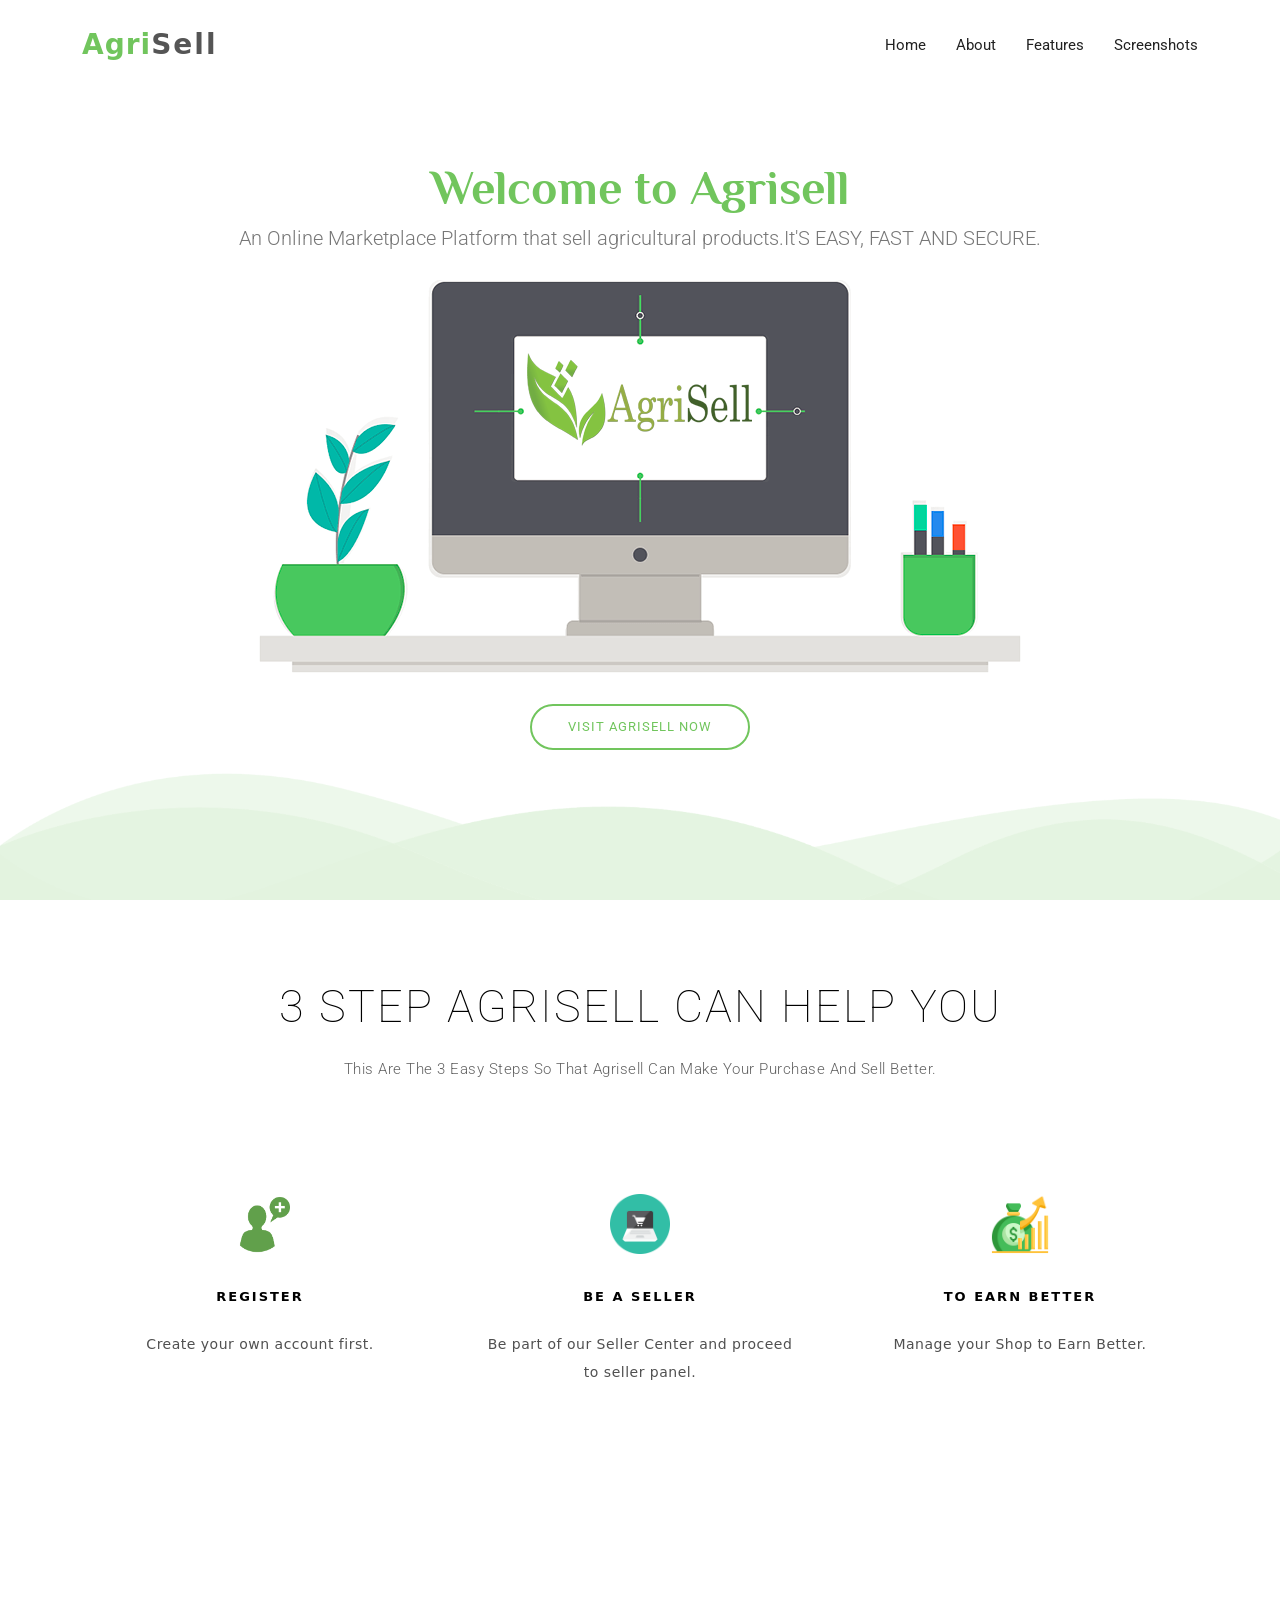
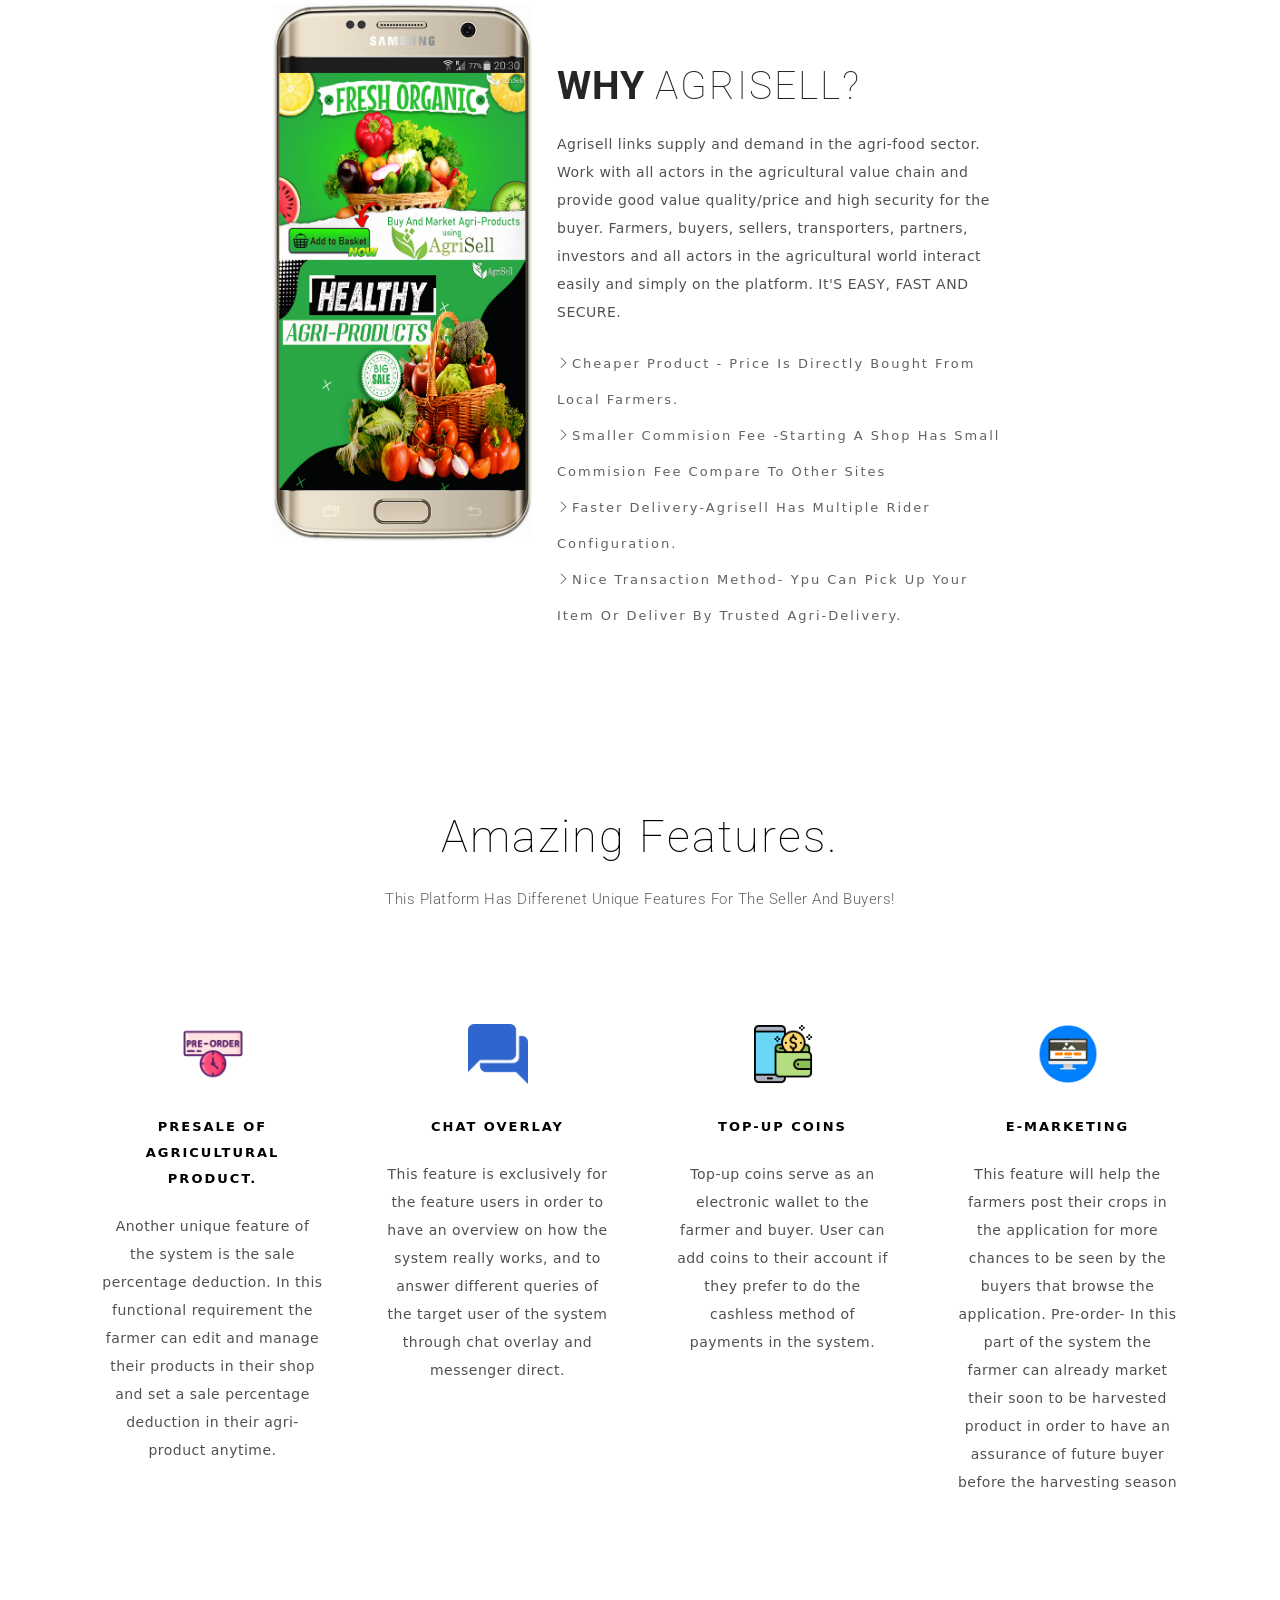
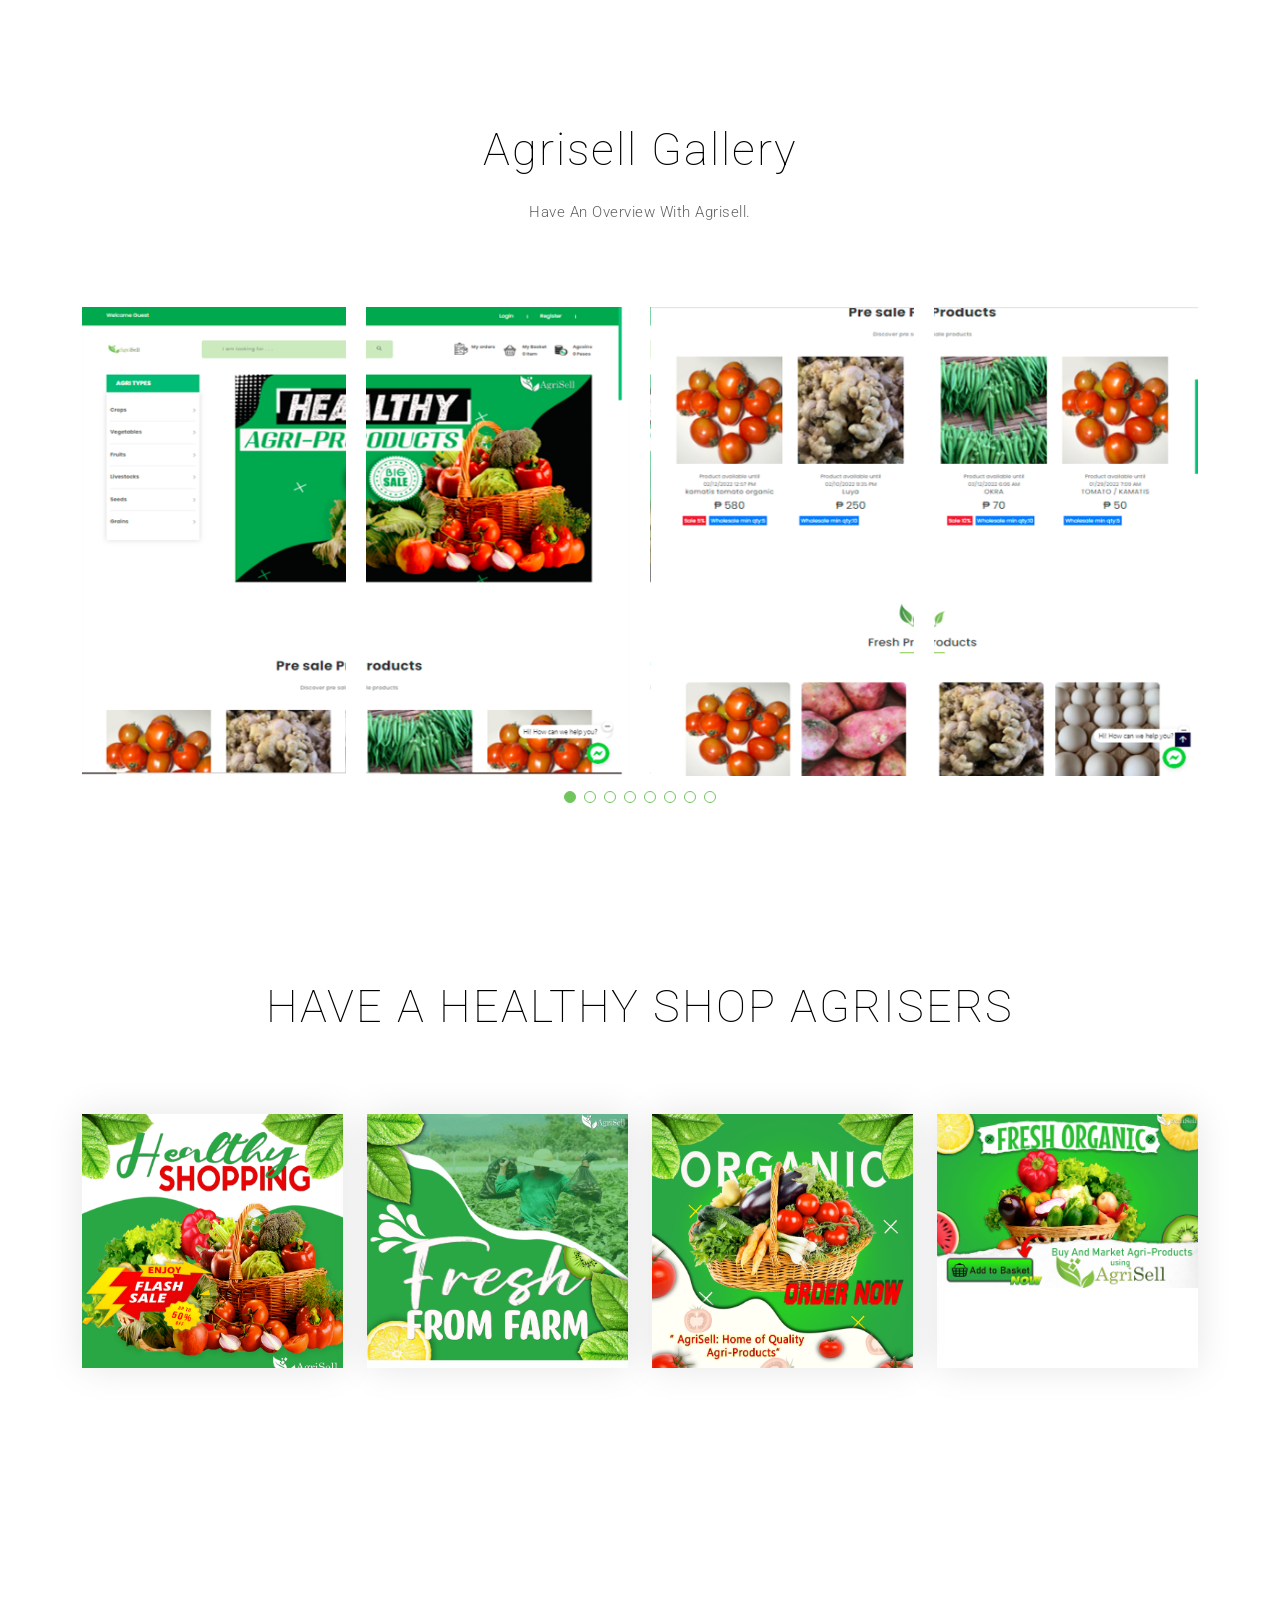
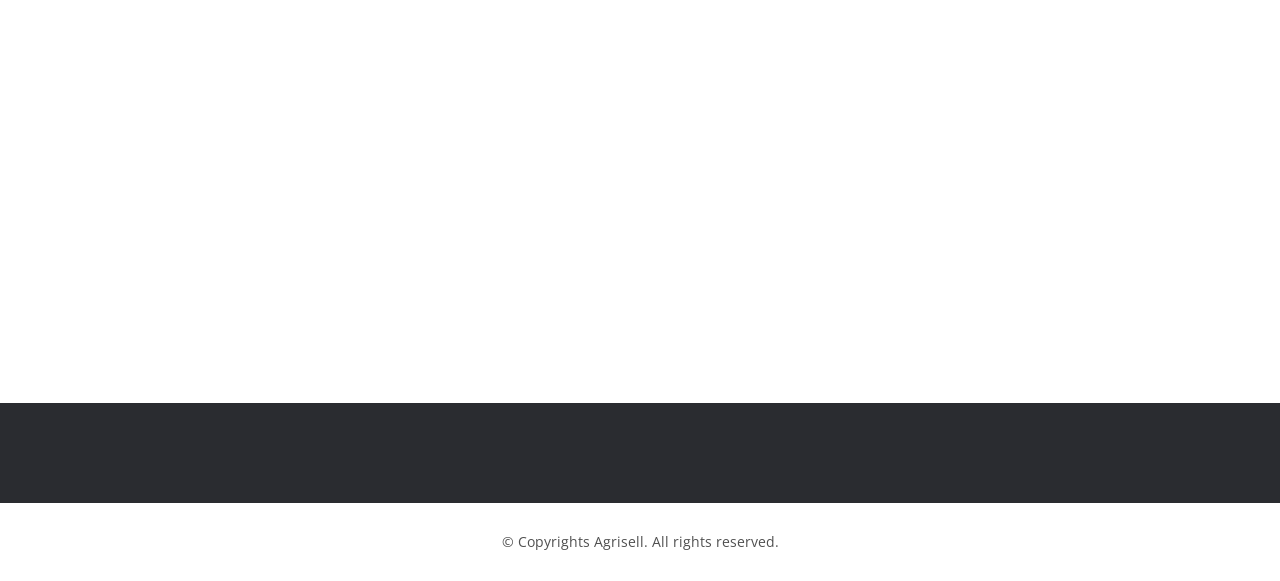
==== commit 61f066d1: "Update index.html" ====
--- a/index.html
+++ b/index.html
@@ -397,6 +397,36 @@
   <a href="#" class="back-to-top d-flex align-items-center justify-content-center"><i class="bi bi-arrow-up-short"></i></a>
 
   <!-- Vendor JS Files -->
+    <!-- Messenger Chat plugin Code -->
+    <div id="fb-root"></div>
+
+    <!-- Your Chat plugin code -->
+    <div id="fb-customer-chat" class="fb-customerchat">
+    </div>
+
+    <script>
+      var chatbox = document.getElementById('fb-customer-chat');
+      chatbox.setAttribute("page_id", "113303357799567");
+      chatbox.setAttribute("attribution", "biz_inbox");
+    </script>
+
+    <!-- Your SDK code -->
+    <script>
+      window.fbAsyncInit = function() {
+        FB.init({
+          xfbml            : true,
+          version          : 'v12.0'
+        });
+      };
+
+      (function(d, s, id) {
+        var js, fjs = d.getElementsByTagName(s)[0];
+        if (d.getElementById(id)) return;
+        js = d.createElement(s); js.id = id;
+        js.src = 'https://connect.facebook.net/en_US/sdk/xfbml.customerchat.js';
+        fjs.parentNode.insertBefore(js, fjs);
+      }(document, 'script', 'facebook-jssdk'));
+    </script>
   <script src="assets/vendor/aos/aos.js"></script>
   <script src="assets/vendor/bootstrap/js/bootstrap.bundle.min.js"></script>
   <script src="assets/vendor/glightbox/js/glightbox.min.js"></script>
@@ -408,4 +438,4 @@
 
 </body>
 
-</html>+</html>
